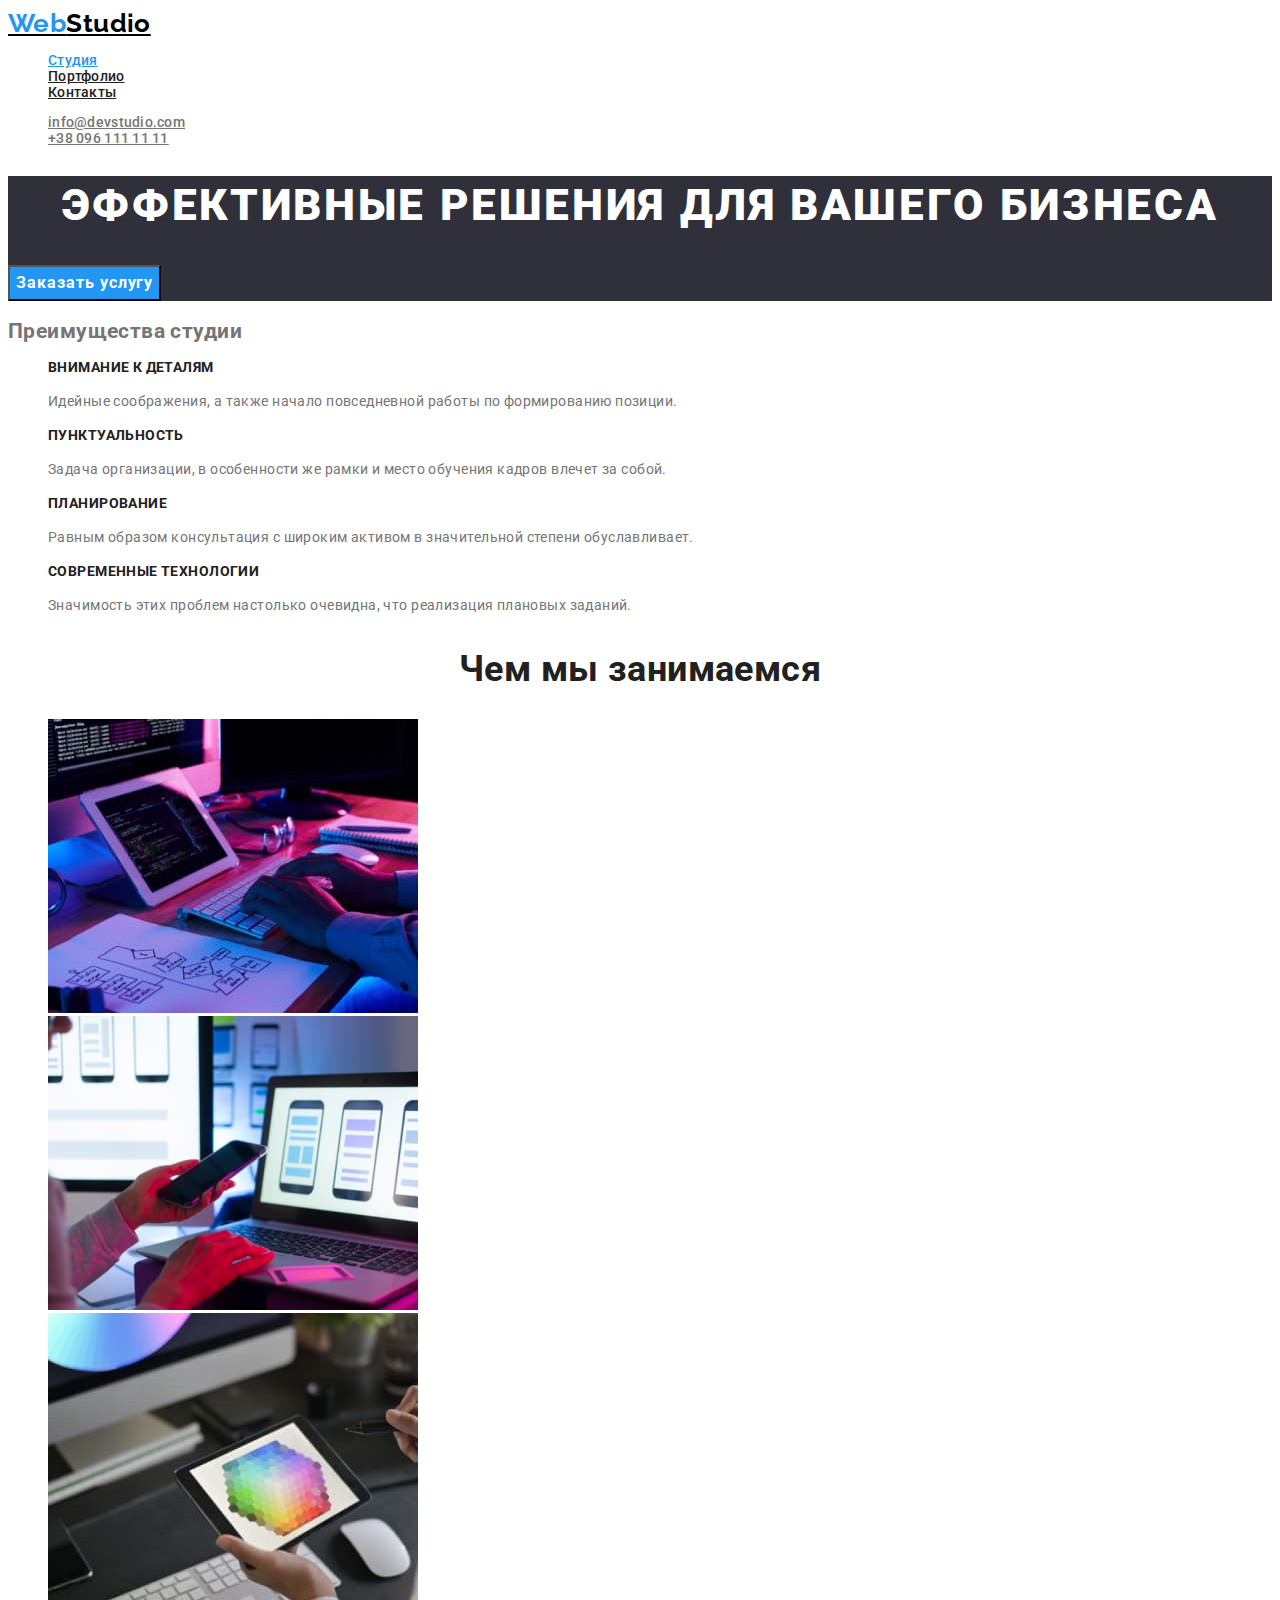
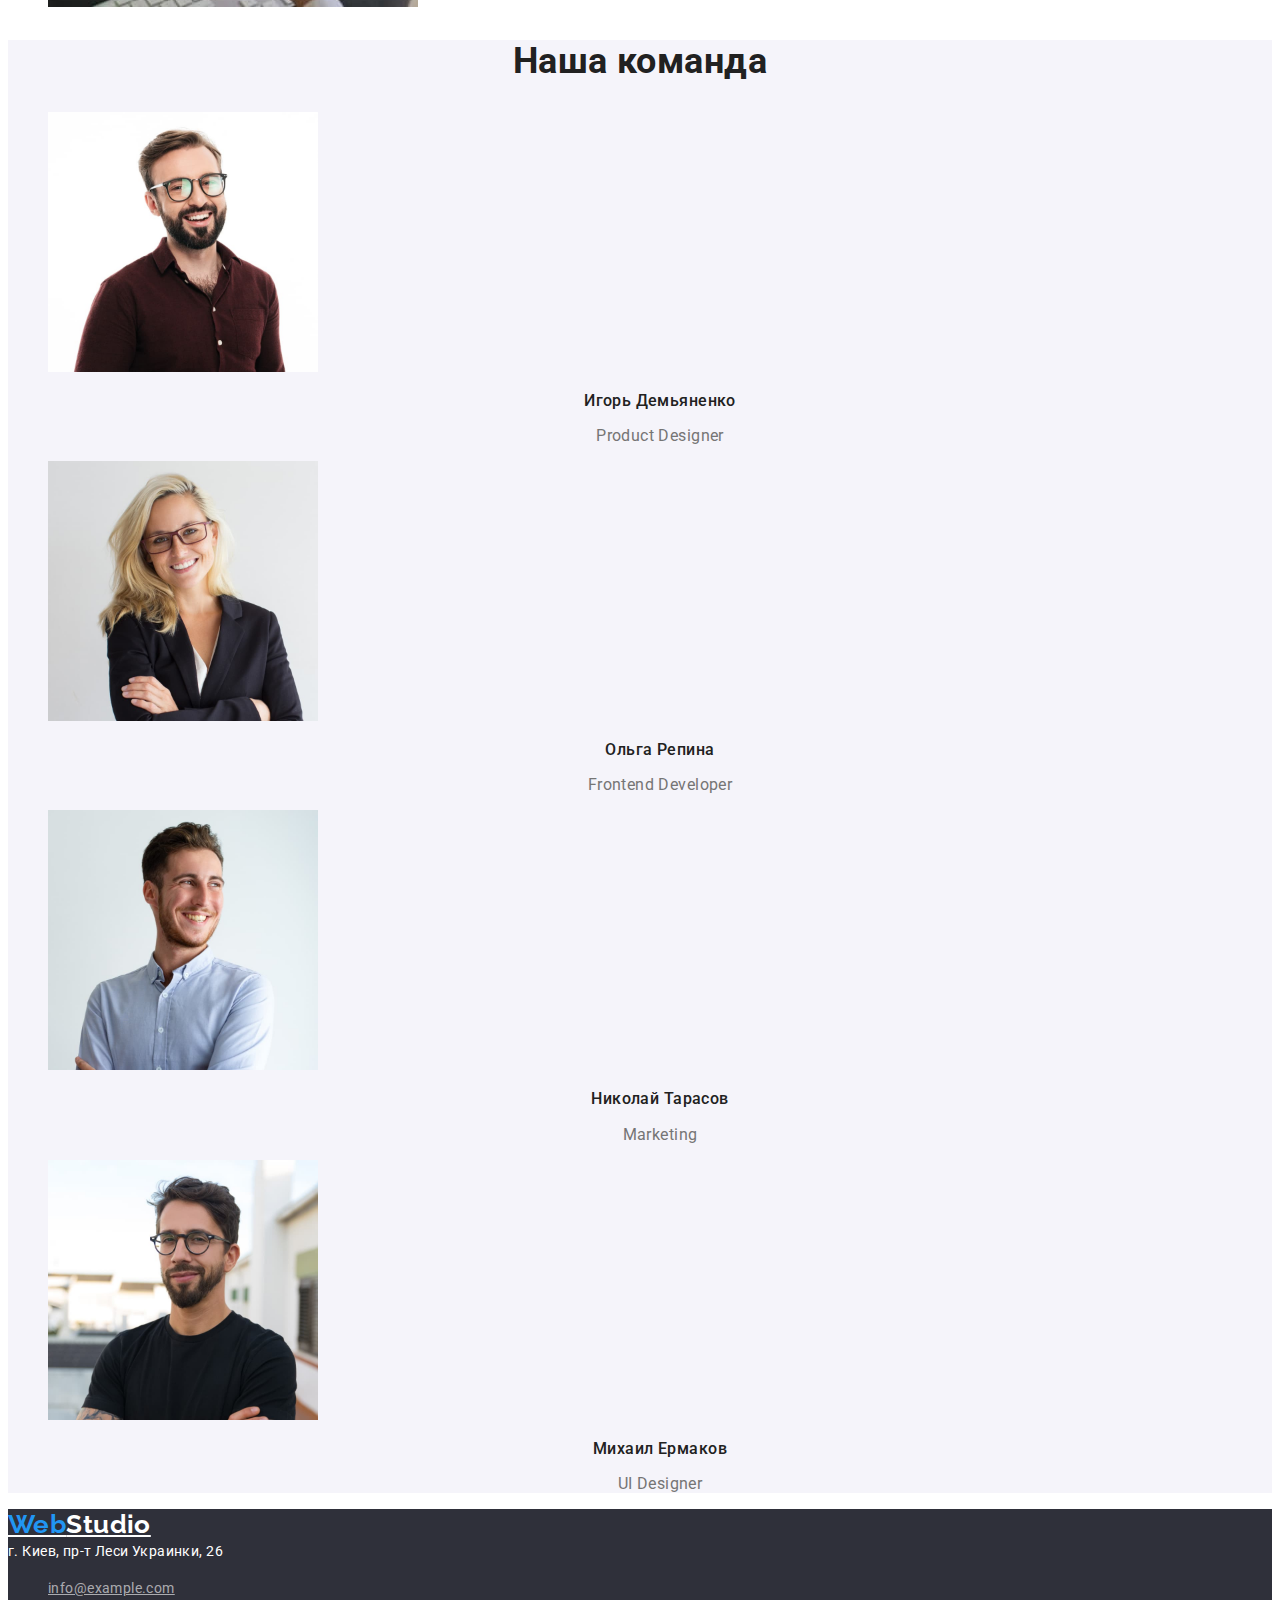
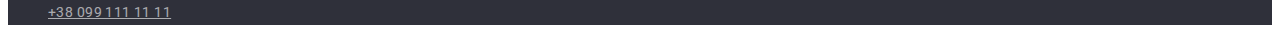
==== index.html @ f3b5d998 "start" ====
<!DOCTYPE html>
<html lang="ru">
  <head>
    <meta charset="UTF-8" />
    <meta http-equiv="X-UA-Compatible" content="IE=edge" />
    <meta name="viewport" content="width=device-width, initial-scale=1.0" />
    <title>WebStudio</title>
    <link rel="preconnect" href="https://fonts.googleapis.com" />
    <link rel="preconnect" href="https://fonts.gstatic.com" crossorigin />
    <link
      href="https://fonts.googleapis.com/css2?family=Raleway:wght@700&family=Roboto:wght@400;500;700;900&display=swap"
      rel="stylesheet"
    />
    <link rel="stylesheet" href="./css/styles.css" />
  </head>

  <body>
    <header class="page-header">
      <nav>
        <a class="logo" href=""><span class="accent">Web</span>Studio</a>
        <ul class="header-list">
          <li>
            <a href="./index.html" class="link current-navigation">Студия</a>
          </li>
          <li><a href="./portfolio.html" class="link">Портфолио</a></li>
          <li><a href="" class="link">Контакты</a></li>
        </ul>
      </nav>
      <ul class="header-contact">
        <li><a href="mailto:info@devstudio.com">info@devstudio.com</a></li>
        <li><a href="tel:+380961111111">+38 096 111 11 11</a></li>
      </ul>
    </header>
    <main>
      <!-- Секция с кнопкой -->
      <section class="hero">
        <h1>Эффективные решения для вашего бизнеса</h1>
        <button type="button" class="button">Заказать услугу</button>
      </section>
      <!-- Секция преимущества студии -->
      <section class="benefits">
        <h2>Преимущества студии</h2>
        <ul>
          <li>
            <h3>Внимание к деталям</h3>
            <p>
              Идейные соображения, а также начало повседневной работы по
              формированию позиции.
            </p>
          </li>
          <li>
            <h3>Пунктуальность</h3>
            <p>
              Задача организации, в особенности же рамки и место обучения кадров
              влечет за собой.
            </p>
          </li>
          <li>
            <h3>Планирование</h3>
            <p>
              Равным образом консультация с широким активом в значительной
              степени обуславливает.
            </p>
          </li>
          <li>
            <h3>Современные технологии</h3>
            <p>
              Значимость этих проблем настолько очевидна, что реализация
              плановых заданий.
            </p>
          </li>
        </ul>
      </section>
      <!-- Секция Чем мы занимаемся -->
      <section class="about">
        <h2 class="section-title">Чем мы занимаемся</h2>
        <ul>
          <li>
            <img
              width="370"
              src="./image/box1.jpg"
              alt="Ввод данных с помощью клавиатруры"
            />
          </li>
          <li>
            <img
              width="370"
              src="./image/box2.jpg"
              alt="Сравнение конечного продукта в смартфоне с макетом"
            />
          </li>
          <li>
            <img
              width="370"
              src="./image/box3.jpg"
              alt="Работа в планшете с цветовой палитрой"
            />
          </li>
        </ul>
      </section>
      <!-- Секция Наша команда -->
      <section class="team">
        <h2 class="section-title">Наша команда</h2>
        <ul>
          <li>
            <img width="270" src="./image/team1.jpg" alt="Игорь Демьяненко" />
            <h3>Игорь Демьяненко</h3>
            <p>Product Designer</p>
          </li>
          <li>
            <img width="270" src="./image/team2.jpg" alt="Ольга Репина" />
            <h3>Ольга Репина</h3>
            <p>Frontend Developer</p>
          </li>
          <li>
            <img width="270" src="./image/team3.jpg" alt="Николай Тарасов" />
            <h3>Николай Тарасов</h3>
            <p>Marketing</p>
          </li>
          <li>
            <img width="270" src="./image/team4.jpg" alt="Михаил Ермаков" />
            <h3>Михаил Ермаков</h3>
            <p>UI Designer</p>
          </li>
        </ul>
      </section>
    </main>
    <footer class="footer">
      <a class="logo" href=""><span class="accent">Web</span>Studio</a>
      <address class="footer-adress">
        г. Киев, пр-т Леси Украинки, 26
        <ul class="footer-contacts">
          <li><a href="mailto:info@example.com">info@example.com</a></li>
          <li><a href="tel:+380991111111">+38 099 111 11 11</a></li>
        </ul>
      </address>
    </footer>
  </body>
</html>
---- css/styles.css ----
/* Colors */
:root {
  --background-hero-footer: #2f303a;
  --accent-color: #2196f3;
  --primary-white-color: #ffffff;
  --primary-text-color: #757575;
  --secondary-text-color: #212121;
}

body {
  background-color: var(--primary-white-color);
  color: var(--primary-text-color);
  font-family: 'Roboto', sans-serif;
  letter-spacing: 0.03em;
  font-size: 14px;
}
ul {
  list-style: none;
}

/* Header */
.header-list,
.header-contact {
  font-weight: 500;
  line-height: 1.14;
  letter-spacing: 0.02em;
}
.logo {
  color: #000000;
  font-family: 'Raleway', sans-serif;
  font-weight: 700;
  font-size: 26px;
  line-height: 1.19;
}
.accent {
  color: var(--accent-color);
}

.header-list .link {
  color: var(--secondary-text-color);
}
.header-list .link:hover,
.header-list .link:focus,
.header-list .link.current-navigation {
  color: var(--accent-color);
}

.header-contact a {
  color: var(--primary-text-color);
}
.header-contact a:hover,
.header-contact a:focus {
  color: var(--accent-color);
}

/* Main */
.hero {
  background-color: var(--background-hero-footer);
  color: var(--primary-white-color);
}
.hero h1 {
  font-weight: 900;
  font-size: 44px;
  line-height: 1.36;
  text-align: center;
  letter-spacing: 0.06em;
  text-transform: uppercase;
}
.button {
  color: var(--primary-white-color);
  background-color: var(--accent-color);
  cursor: pointer;
  font-family: inherit;
  font-style: normal;
  font-weight: 700;
  font-size: 16px;
  line-height: 1.86;
  letter-spacing: 0.06em;
}
.benefits h3 {
  font-weight: 700;
  font-size: 14px;
  line-height: 1.14;
  text-transform: uppercase;
  color: var(--secondary-text-color);
}
.benefits p {
  line-height: 1.71;
}
.section-title {
  font-weight: 700;
  font-size: 36px;
  line-height: 1.17;
  text-align: center;
  color: var(--secondary-text-color);
}
.team {
  background-color: #f5f4fa;
}
.team h3 {
  font-weight: 500;
  font-size: 16px;
  line-height: 1.19;
  text-align: center;
  color: var(--secondary-text-color);
}
.team p {
  font-size: 16px;
  line-height: 1.19;
  text-align: center;
}
/* Footer */
.footer {
  background-color: var(--background-hero-footer);
}

.footer .logo {
  color: var(--primary-white-color);
}
.footer-adress {
  line-height: 1.71;
  font-style: normal;
  color: var(--primary-white-color);
}
.footer-contacts a {
  color: rgba(255, 255, 255, 0.6);
}
.footer-contacts a:hover,
.footer-contacts a:focus {
  color: var(--accent-color);
}
/* PORTFOLIO */

.btn-portfolio {
  color: var(--secondary-text-color);
  background-color: #f5f4fa;
  cursor: pointer;
  font-family: inherit;
  font-weight: 500;
  font-size: 16px;
  line-height: 1.63;
}
.btn-portfolio:hover,
.btn-portfolio:focus,
.current {
  color: var(--primary-white-color);
  background-color: var(--accent-color);
  cursor: pointer;
}
.cards-list h2 {
  font-weight: 700;
  font-size: 18px;
  line-height: 2;
  letter-spacing: 0.06em;
  color: var(--secondary-text-color);
}
.cards-list p {
  font-size: 16px;
  line-height: 1.88;
  color: var(--primary-text-color);
}
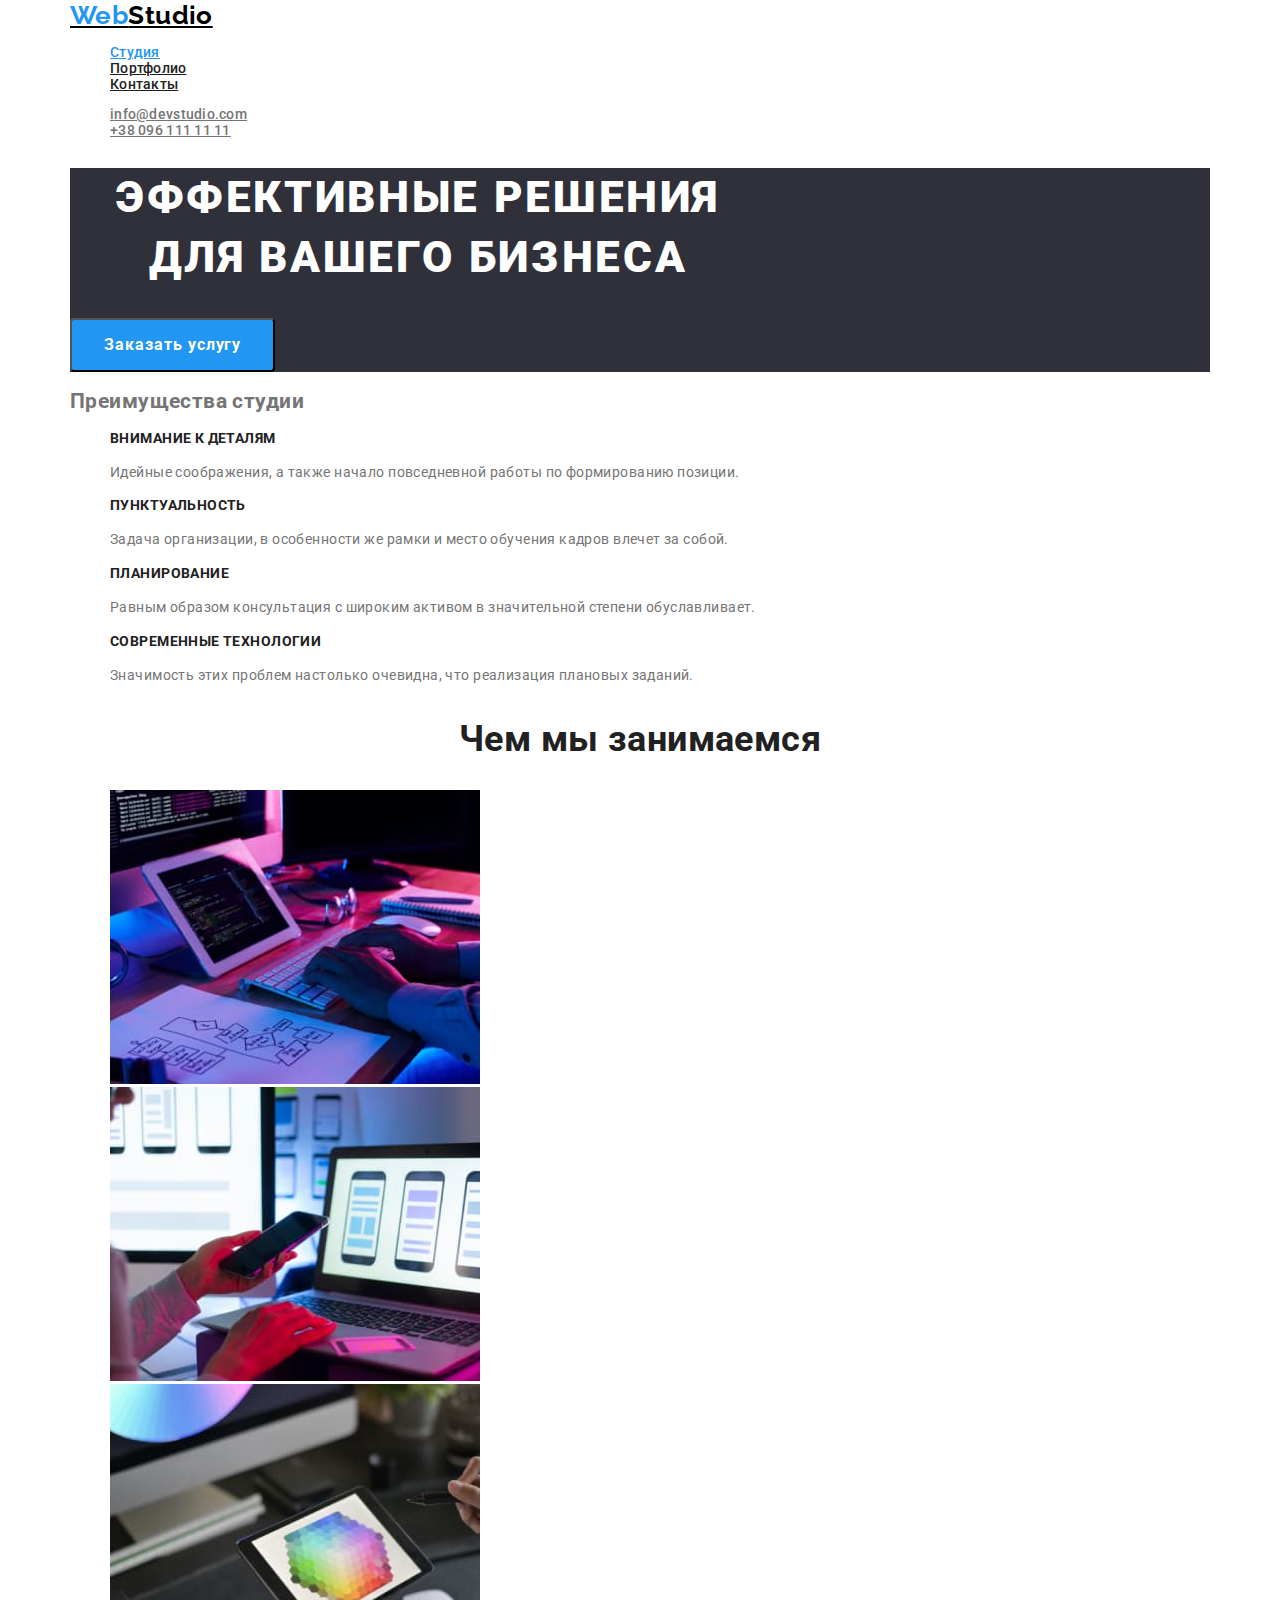
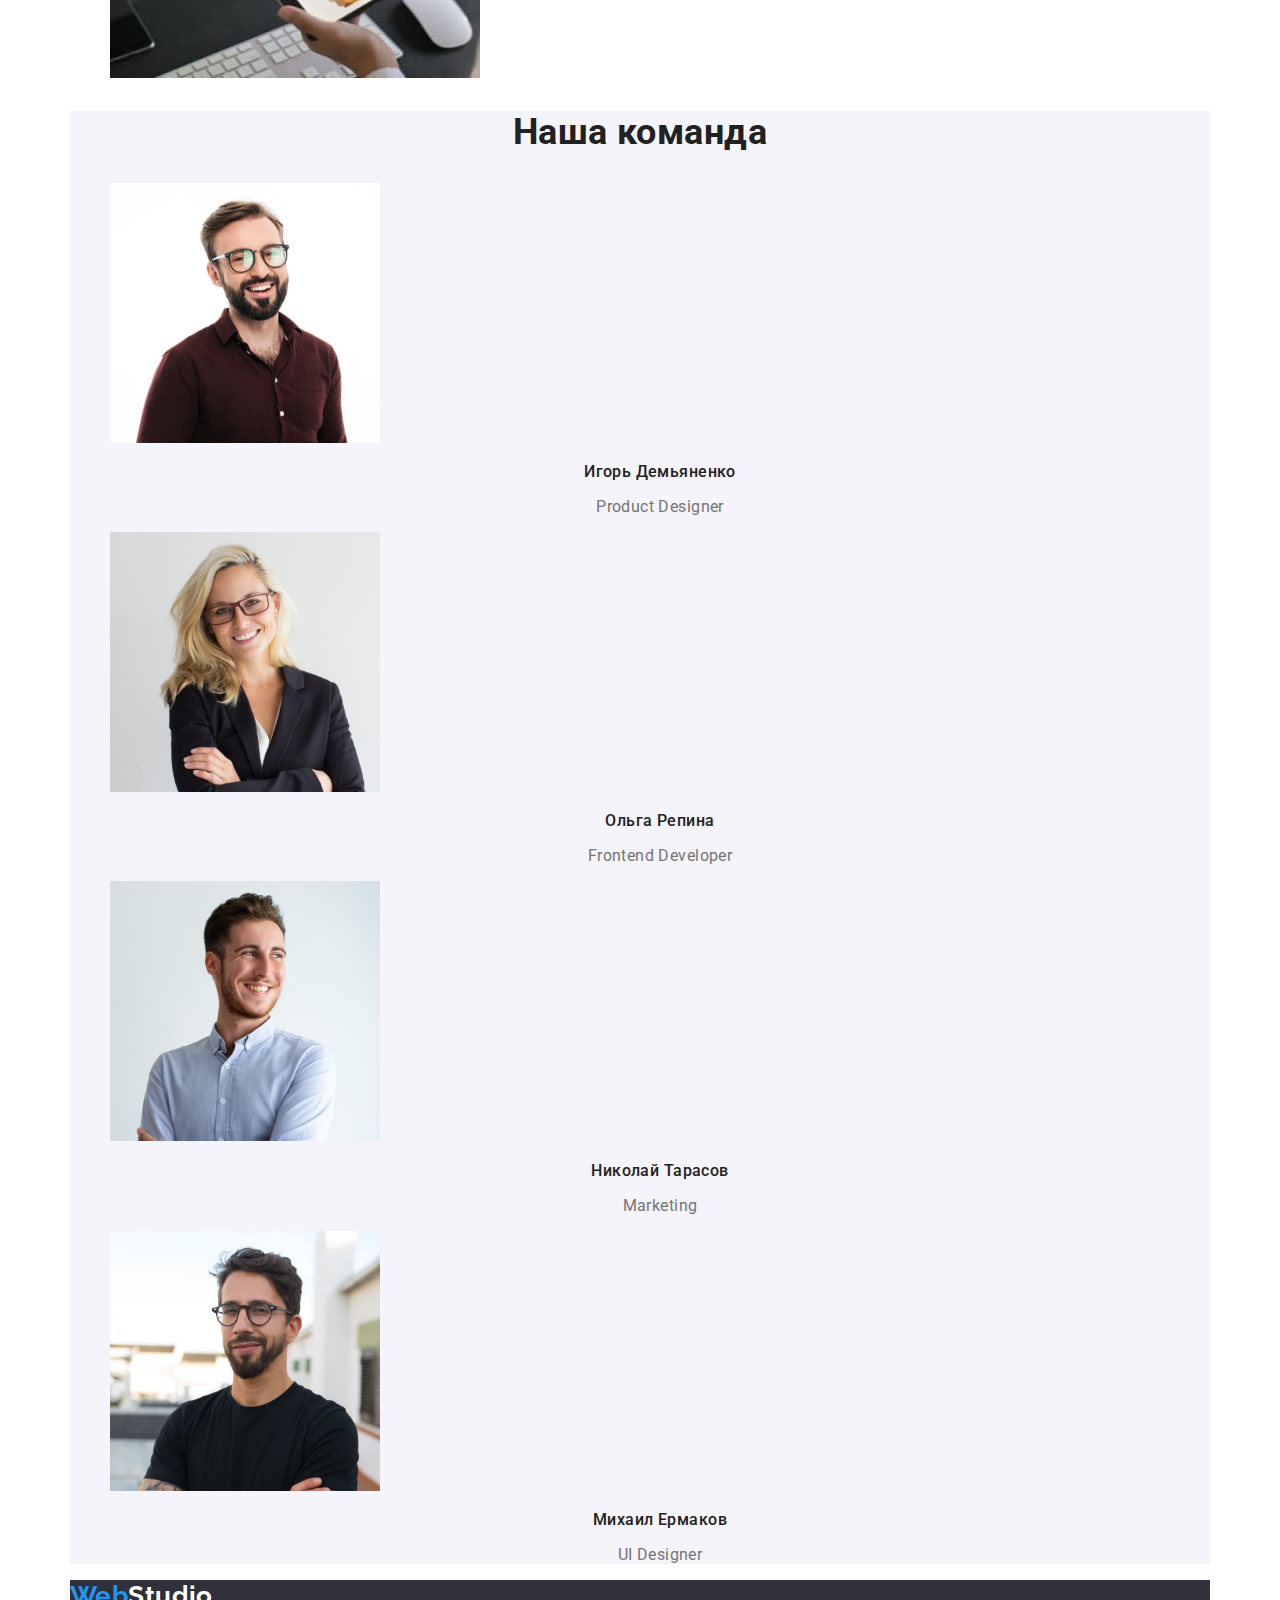
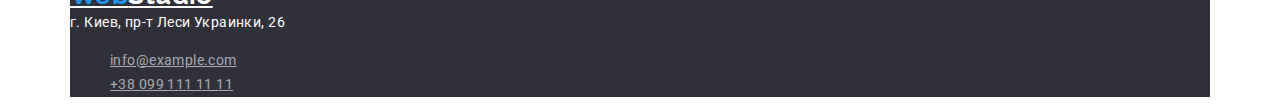
==== commit d13e2ae8: "jh" ====
--- a/index.html
+++ b/index.html
@@ -11,129 +11,135 @@
       href="https://fonts.googleapis.com/css2?family=Raleway:wght@700&family=Roboto:wght@400;500;700;900&display=swap"
       rel="stylesheet"
     />
+    <link
+      rel="stylesheet"
+      href="https://cdnjs.cloudflare.com/ajax/libs/modern-normalize/1.1.0/modern-normalize.min.css"
+    />
     <link rel="stylesheet" href="./css/styles.css" />
   </head>
 
   <body>
-    <header class="page-header">
-      <nav>
+    <div class="container">
+      <header class="page-header">
+        <nav>
+          <a class="logo" href=""><span class="accent">Web</span>Studio</a>
+          <ul class="header-list">
+            <li>
+              <a href="./index.html" class="link current-navigation">Студия</a>
+            </li>
+            <li><a href="./portfolio.html" class="link">Портфолио</a></li>
+            <li><a href="" class="link">Контакты</a></li>
+          </ul>
+        </nav>
+        <ul class="header-contact">
+          <li><a href="mailto:info@devstudio.com">info@devstudio.com</a></li>
+          <li><a href="tel:+380961111111">+38 096 111 11 11</a></li>
+        </ul>
+      </header>
+      <main>
+        <!-- Секция с кнопкой -->
+        <section class="hero">
+          <h1>Эффективные решения для вашего бизнеса</h1>
+          <button type="button" class="button">Заказать услугу</button>
+        </section>
+        <!-- Секция преимущества студии -->
+        <section class="benefits">
+          <h2>Преимущества студии</h2>
+          <ul>
+            <li>
+              <h3>Внимание к деталям</h3>
+              <p>
+                Идейные соображения, а также начало повседневной работы по
+                формированию позиции.
+              </p>
+            </li>
+            <li>
+              <h3>Пунктуальность</h3>
+              <p>
+                Задача организации, в особенности же рамки и место обучения
+                кадров влечет за собой.
+              </p>
+            </li>
+            <li>
+              <h3>Планирование</h3>
+              <p>
+                Равным образом консультация с широким активом в значительной
+                степени обуславливает.
+              </p>
+            </li>
+            <li>
+              <h3>Современные технологии</h3>
+              <p>
+                Значимость этих проблем настолько очевидна, что реализация
+                плановых заданий.
+              </p>
+            </li>
+          </ul>
+        </section>
+        <!-- Секция Чем мы занимаемся -->
+        <section class="about">
+          <h2 class="section-title">Чем мы занимаемся</h2>
+          <ul>
+            <li>
+              <img
+                width="370"
+                src="./image/box1.jpg"
+                alt="Ввод данных с помощью клавиатруры"
+              />
+            </li>
+            <li>
+              <img
+                width="370"
+                src="./image/box2.jpg"
+                alt="Сравнение конечного продукта в смартфоне с макетом"
+              />
+            </li>
+            <li>
+              <img
+                width="370"
+                src="./image/box3.jpg"
+                alt="Работа в планшете с цветовой палитрой"
+              />
+            </li>
+          </ul>
+        </section>
+        <!-- Секция Наша команда -->
+        <section class="team">
+          <h2 class="section-title">Наша команда</h2>
+          <ul>
+            <li>
+              <img width="270" src="./image/team1.jpg" alt="Игорь Демьяненко" />
+              <h3>Игорь Демьяненко</h3>
+              <p>Product Designer</p>
+            </li>
+            <li>
+              <img width="270" src="./image/team2.jpg" alt="Ольга Репина" />
+              <h3>Ольга Репина</h3>
+              <p>Frontend Developer</p>
+            </li>
+            <li>
+              <img width="270" src="./image/team3.jpg" alt="Николай Тарасов" />
+              <h3>Николай Тарасов</h3>
+              <p>Marketing</p>
+            </li>
+            <li>
+              <img width="270" src="./image/team4.jpg" alt="Михаил Ермаков" />
+              <h3>Михаил Ермаков</h3>
+              <p>UI Designer</p>
+            </li>
+          </ul>
+        </section>
+      </main>
+      <footer class="footer">
         <a class="logo" href=""><span class="accent">Web</span>Studio</a>
-        <ul class="header-list">
-          <li>
-            <a href="./index.html" class="link current-navigation">Студия</a>
-          </li>
-          <li><a href="./portfolio.html" class="link">Портфолио</a></li>
-          <li><a href="" class="link">Контакты</a></li>
-        </ul>
-      </nav>
-      <ul class="header-contact">
-        <li><a href="mailto:info@devstudio.com">info@devstudio.com</a></li>
-        <li><a href="tel:+380961111111">+38 096 111 11 11</a></li>
-      </ul>
-    </header>
-    <main>
-      <!-- Секция с кнопкой -->
-      <section class="hero">
-        <h1>Эффективные решения для вашего бизнеса</h1>
-        <button type="button" class="button">Заказать услугу</button>
-      </section>
-      <!-- Секция преимущества студии -->
-      <section class="benefits">
-        <h2>Преимущества студии</h2>
-        <ul>
-          <li>
-            <h3>Внимание к деталям</h3>
-            <p>
-              Идейные соображения, а также начало повседневной работы по
-              формированию позиции.
-            </p>
-          </li>
-          <li>
-            <h3>Пунктуальность</h3>
-            <p>
-              Задача организации, в особенности же рамки и место обучения кадров
-              влечет за собой.
-            </p>
-          </li>
-          <li>
-            <h3>Планирование</h3>
-            <p>
-              Равным образом консультация с широким активом в значительной
-              степени обуславливает.
-            </p>
-          </li>
-          <li>
-            <h3>Современные технологии</h3>
-            <p>
-              Значимость этих проблем настолько очевидна, что реализация
-              плановых заданий.
-            </p>
-          </li>
-        </ul>
-      </section>
-      <!-- Секция Чем мы занимаемся -->
-      <section class="about">
-        <h2 class="section-title">Чем мы занимаемся</h2>
-        <ul>
-          <li>
-            <img
-              width="370"
-              src="./image/box1.jpg"
-              alt="Ввод данных с помощью клавиатруры"
-            />
-          </li>
-          <li>
-            <img
-              width="370"
-              src="./image/box2.jpg"
-              alt="Сравнение конечного продукта в смартфоне с макетом"
-            />
-          </li>
-          <li>
-            <img
-              width="370"
-              src="./image/box3.jpg"
-              alt="Работа в планшете с цветовой палитрой"
-            />
-          </li>
-        </ul>
-      </section>
-      <!-- Секция Наша команда -->
-      <section class="team">
-        <h2 class="section-title">Наша команда</h2>
-        <ul>
-          <li>
-            <img width="270" src="./image/team1.jpg" alt="Игорь Демьяненко" />
-            <h3>Игорь Демьяненко</h3>
-            <p>Product Designer</p>
-          </li>
-          <li>
-            <img width="270" src="./image/team2.jpg" alt="Ольга Репина" />
-            <h3>Ольга Репина</h3>
-            <p>Frontend Developer</p>
-          </li>
-          <li>
-            <img width="270" src="./image/team3.jpg" alt="Николай Тарасов" />
-            <h3>Николай Тарасов</h3>
-            <p>Marketing</p>
-          </li>
-          <li>
-            <img width="270" src="./image/team4.jpg" alt="Михаил Ермаков" />
-            <h3>Михаил Ермаков</h3>
-            <p>UI Designer</p>
-          </li>
-        </ul>
-      </section>
-    </main>
-    <footer class="footer">
-      <a class="logo" href=""><span class="accent">Web</span>Studio</a>
-      <address class="footer-adress">
-        г. Киев, пр-т Леси Украинки, 26
-        <ul class="footer-contacts">
-          <li><a href="mailto:info@example.com">info@example.com</a></li>
-          <li><a href="tel:+380991111111">+38 099 111 11 11</a></li>
-        </ul>
-      </address>
-    </footer>
+        <address class="footer-adress">
+          г. Киев, пр-т Леси Украинки, 26
+          <ul class="footer-contacts">
+            <li><a href="mailto:info@example.com">info@example.com</a></li>
+            <li><a href="tel:+380991111111">+38 099 111 11 11</a></li>
+          </ul>
+        </address>
+      </footer>
+    </div>
   </body>
 </html>
--- a/css/styles.css
+++ b/css/styles.css
@@ -16,6 +16,13 @@
 }
 ul {
   list-style: none;
+}
+.container {
+  width: 1170px;
+  padding-left: 15px;
+  padding-right: 15px;
+  margin-left: auto;
+  margin-right: auto;
 }
 
 /* Header */
@@ -65,6 +72,9 @@
   text-align: center;
   letter-spacing: 0.06em;
   text-transform: uppercase;
+  margin-bottom: 30px;
+  min-width: none;
+  width: 696px;
 }
 .button {
   color: var(--primary-white-color);
@@ -76,6 +86,10 @@
   font-size: 16px;
   line-height: 1.86;
   letter-spacing: 0.06em;
+  border-radius: 4px;
+  padding: 10px 32px;
+  min-width: 200px;
+  text-align: center;
 }
 .benefits h3 {
   font-weight: 700;
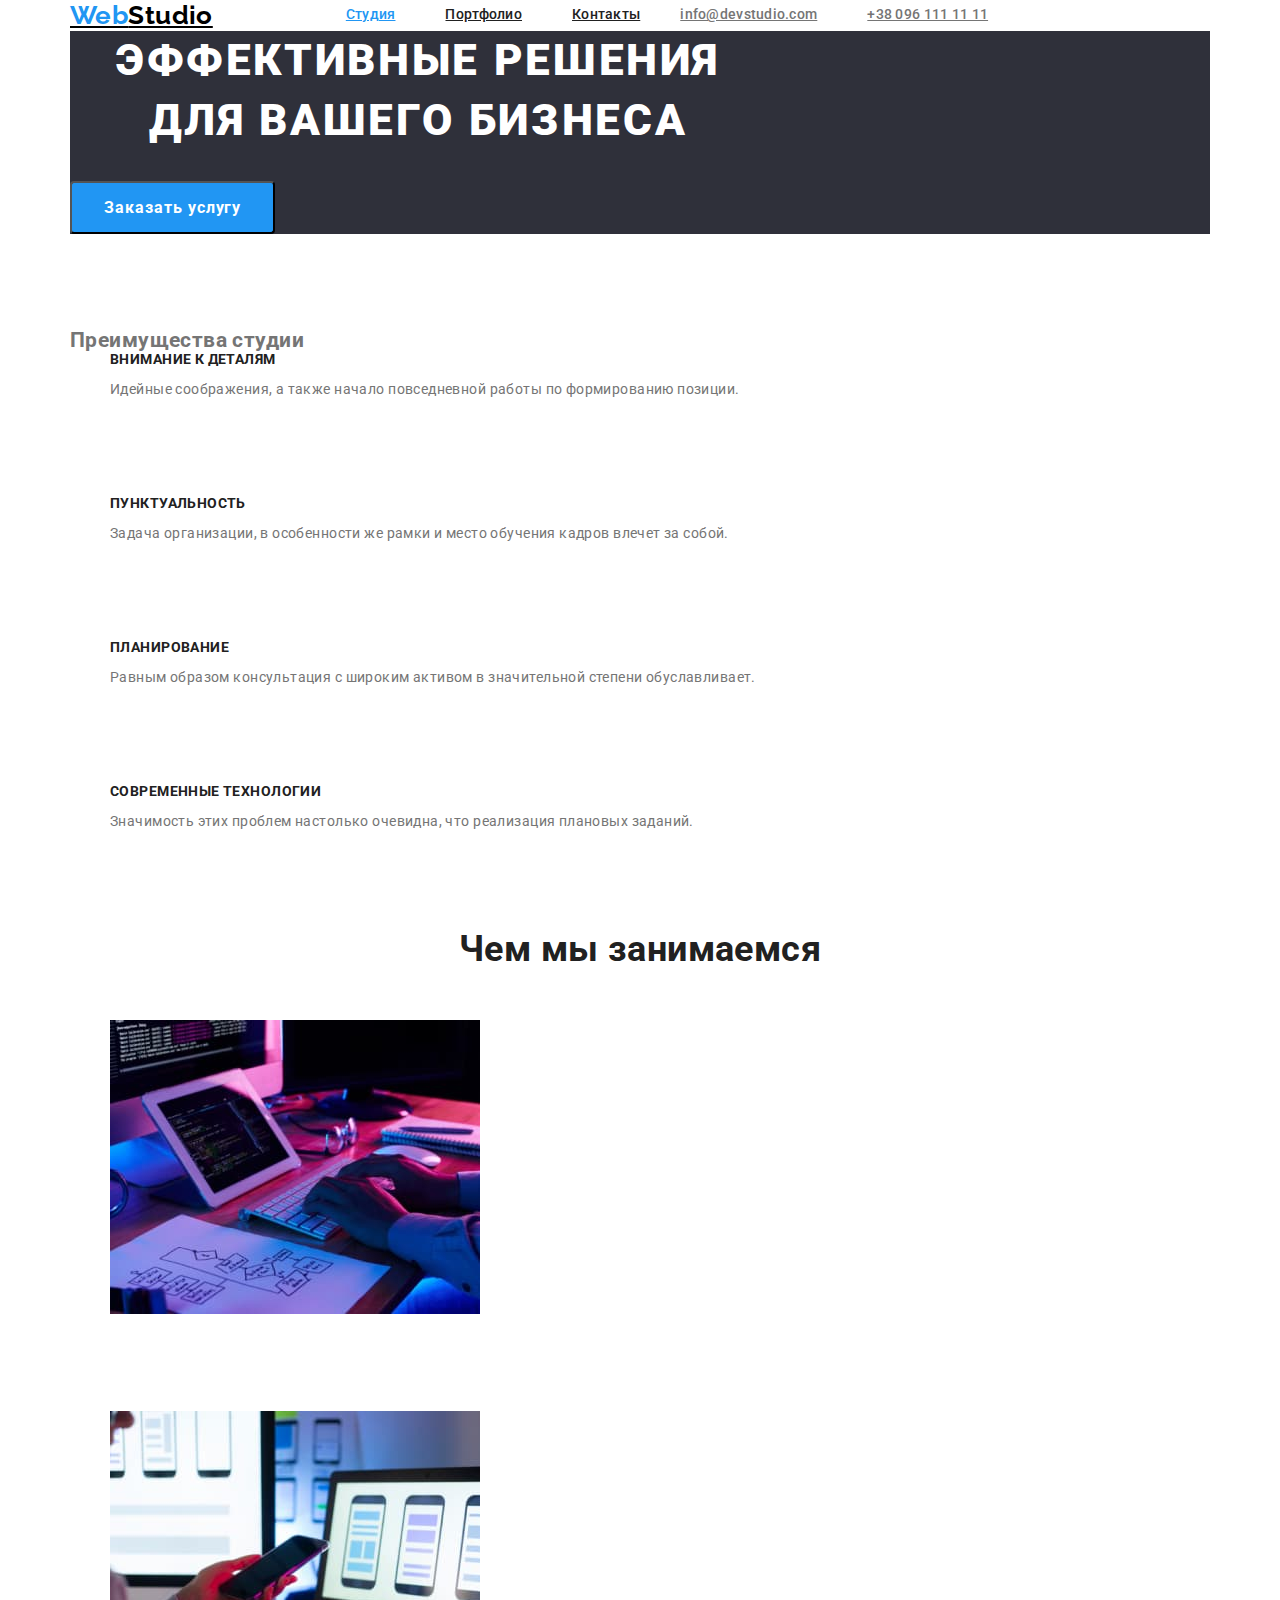
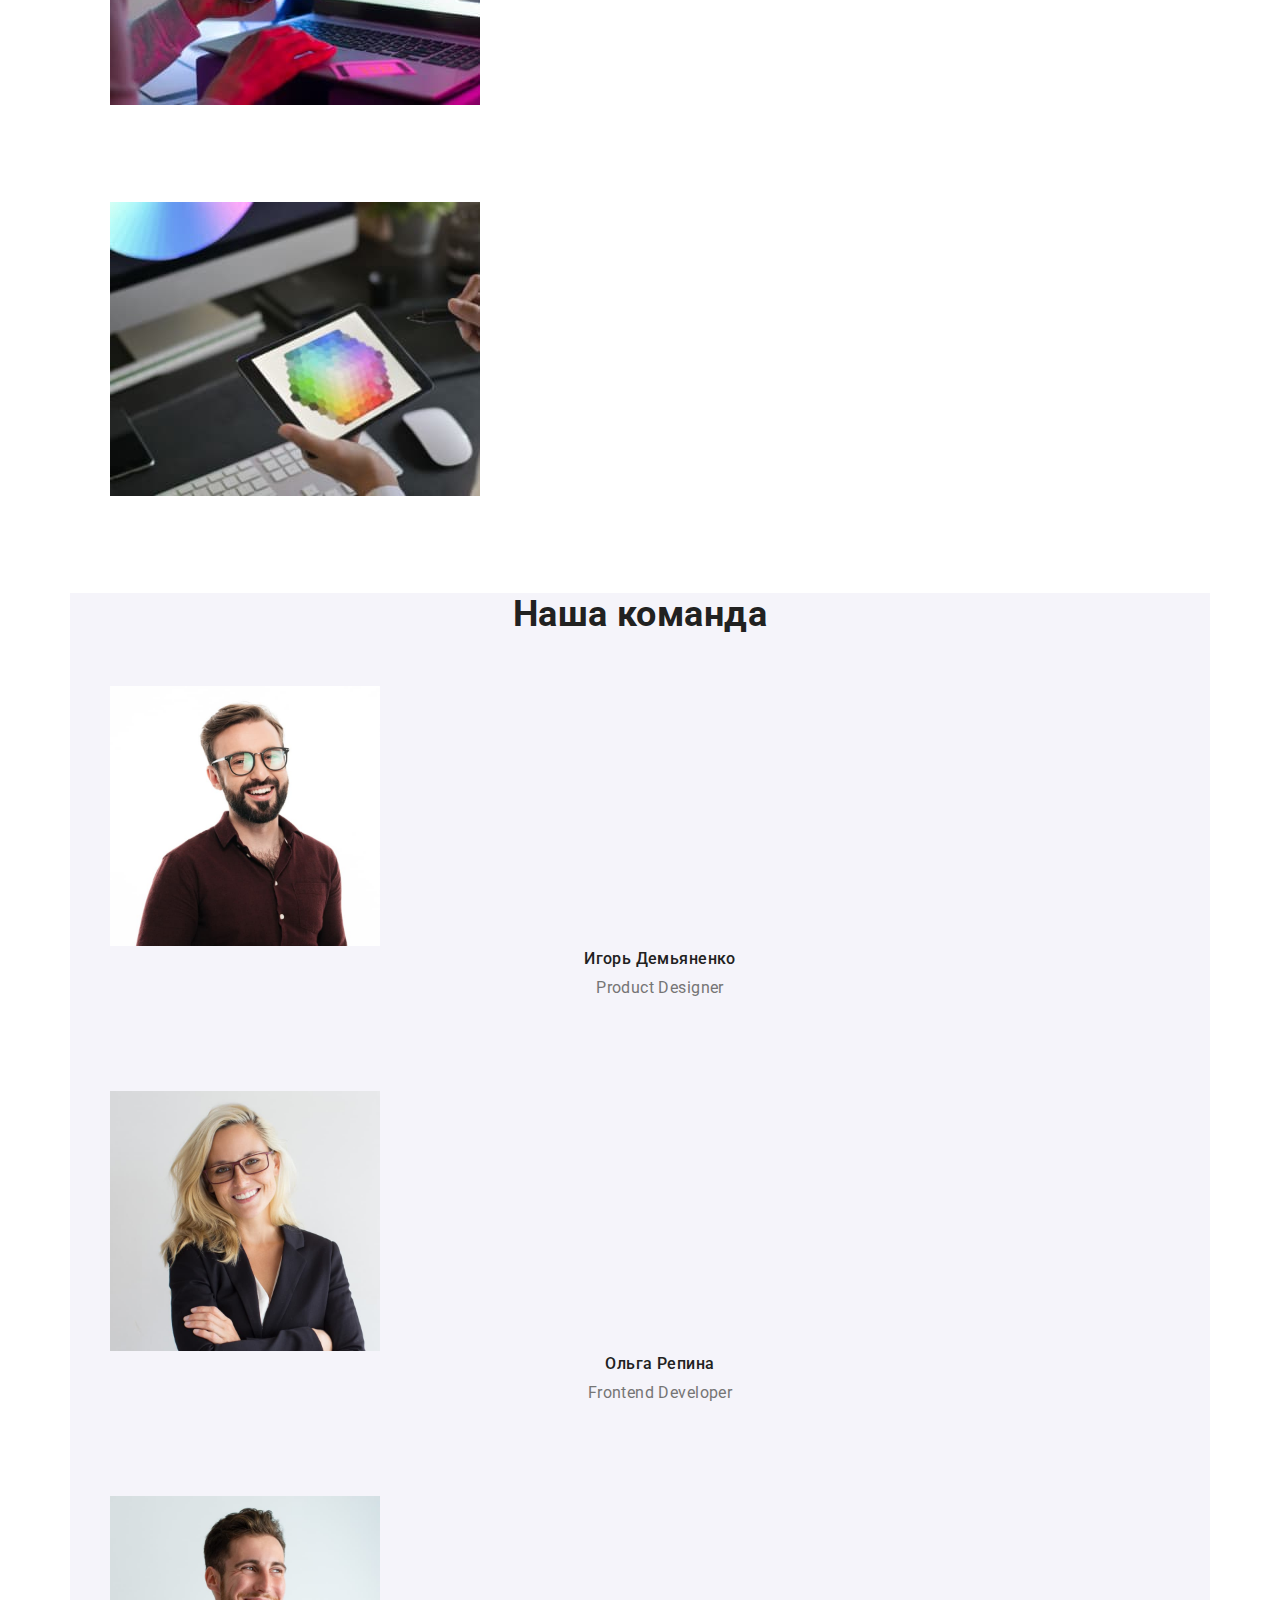
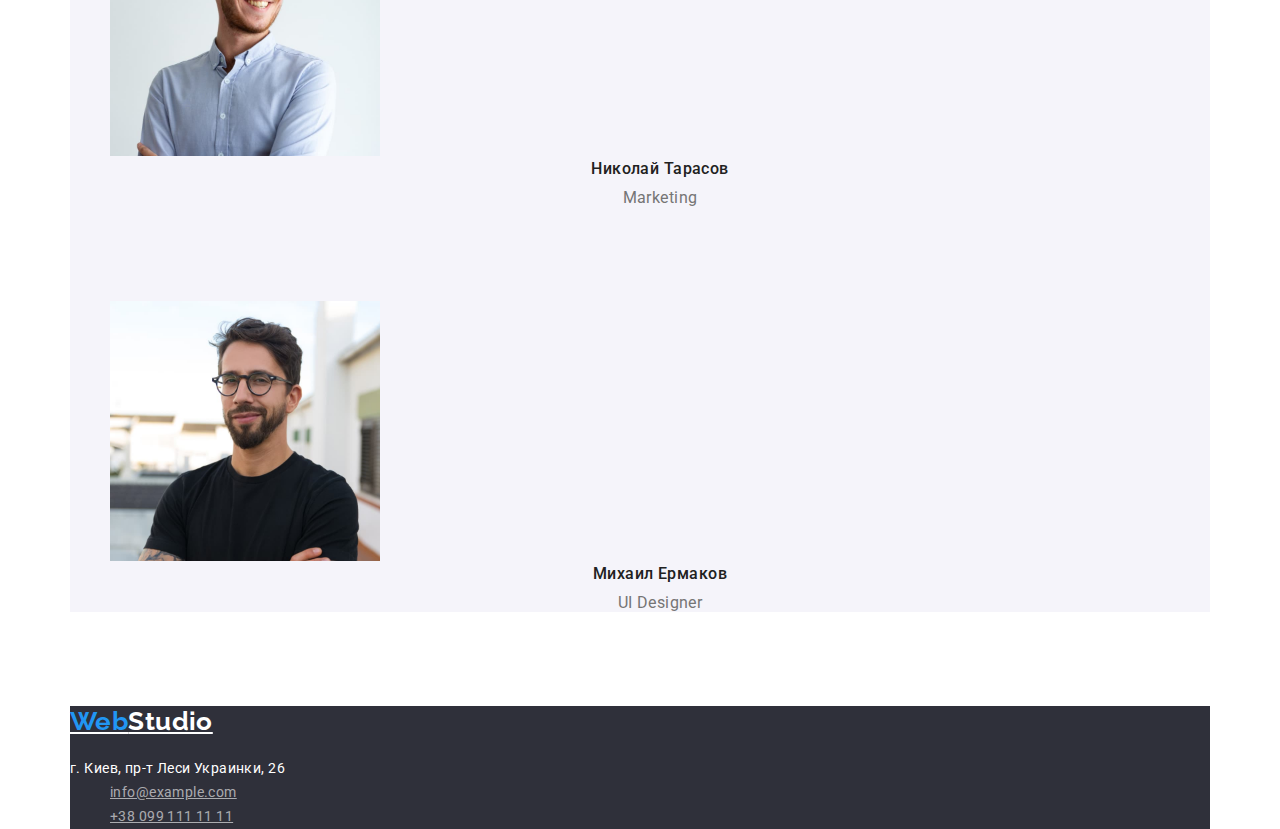
==== commit ac0f9a69: "rt" ====
--- a/index.html
+++ b/index.html
@@ -21,7 +21,7 @@
   <body>
     <div class="container">
       <header class="page-header">
-        <nav>
+        <nav class="page-nav">
           <a class="logo" href=""><span class="accent">Web</span>Studio</a>
           <ul class="header-list">
             <li>
@@ -107,22 +107,22 @@
         <section class="team">
           <h2 class="section-title">Наша команда</h2>
           <ul>
-            <li>
+            <li class="team-card">
               <img width="270" src="./image/team1.jpg" alt="Игорь Демьяненко" />
               <h3>Игорь Демьяненко</h3>
               <p>Product Designer</p>
             </li>
-            <li>
+            <li class="team-card">
               <img width="270" src="./image/team2.jpg" alt="Ольга Репина" />
               <h3>Ольга Репина</h3>
               <p>Frontend Developer</p>
             </li>
-            <li>
+            <li class="team-card">
               <img width="270" src="./image/team3.jpg" alt="Николай Тарасов" />
               <h3>Николай Тарасов</h3>
               <p>Marketing</p>
             </li>
-            <li>
+            <li class="team-card">
               <img width="270" src="./image/team4.jpg" alt="Михаил Ермаков" />
               <h3>Михаил Ермаков</h3>
               <p>UI Designer</p>
--- a/css/styles.css
+++ b/css/styles.css
@@ -24,20 +24,44 @@
   margin-left: auto;
   margin-right: auto;
 }
+h1,
+h2,
+h3,
+h4,
+h5,
+p,
+ul {
+  margin-top: 0;
+  margin-bottom: 0;
+}
 
 /* Header */
+
+.page-nav,
+.page-header {
+  display: flex;
+  align-items: center;
+}
+
 .header-list,
 .header-contact {
   font-weight: 500;
   line-height: 1.14;
   letter-spacing: 0.02em;
-}
+  display: flex;
+}
+.header-list li:not(:last-child),
+.header-contact li:not(:last-child) {
+  margin-right: 50px;
+}
+
 .logo {
   color: #000000;
   font-family: 'Raleway', sans-serif;
   font-weight: 700;
   font-size: 26px;
   line-height: 1.19;
+  margin-right: 93px;
 }
 .accent {
   color: var(--accent-color);
@@ -64,6 +88,7 @@
 .hero {
   background-color: var(--background-hero-footer);
   color: var(--primary-white-color);
+  margin-bottom: 94px;
 }
 .hero h1 {
   font-weight: 900;
@@ -73,7 +98,6 @@
   letter-spacing: 0.06em;
   text-transform: uppercase;
   margin-bottom: 30px;
-  min-width: none;
   width: 696px;
 }
 .button {
@@ -97,9 +121,11 @@
   line-height: 1.14;
   text-transform: uppercase;
   color: var(--secondary-text-color);
+  margin-bottom: 10px;
 }
 .benefits p {
   line-height: 1.71;
+  margin-bottom: 94px;
 }
 .section-title {
   font-weight: 700;
@@ -107,6 +133,10 @@
   line-height: 1.17;
   text-align: center;
   color: var(--secondary-text-color);
+  margin-bottom: 50px;
+}
+.about img {
+  margin-bottom: 94px;
 }
 .team {
   background-color: #f5f4fa;
@@ -117,11 +147,19 @@
   line-height: 1.19;
   text-align: center;
   color: var(--secondary-text-color);
+  margin-bottom: 10px;
 }
 .team p {
   font-size: 16px;
   line-height: 1.19;
   text-align: center;
+  margin-bottom: 30px;
+}
+team img {
+  margin-bottom: 30px;
+}
+.team-card {
+  margin-bottom: 94px;
 }
 /* Footer */
 .footer {
@@ -135,9 +173,11 @@
   line-height: 1.71;
   font-style: normal;
   color: var(--primary-white-color);
+  margin-top: 20px;
 }
 .footer-contacts a {
   color: rgba(255, 255, 255, 0.6);
+  margin-bottom: 9px;
 }
 .footer-contacts a:hover,
 .footer-contacts a:focus {
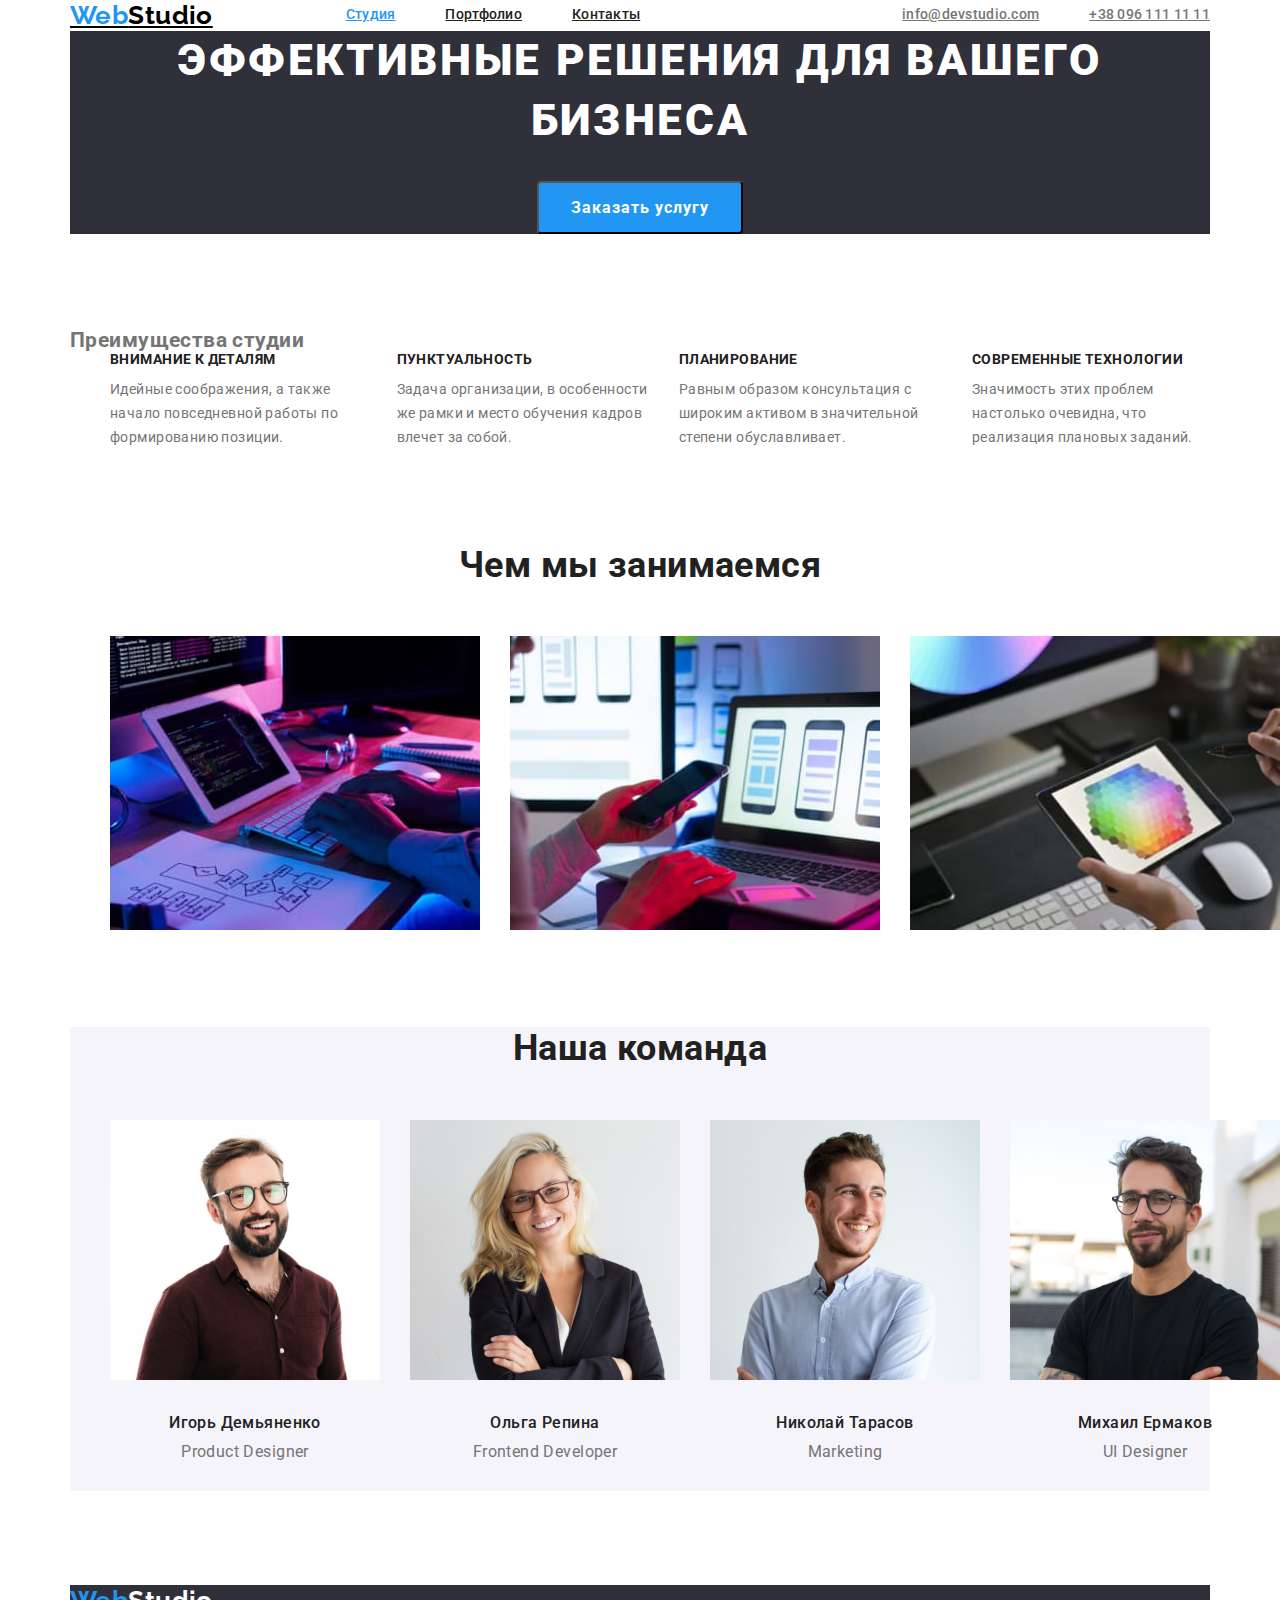
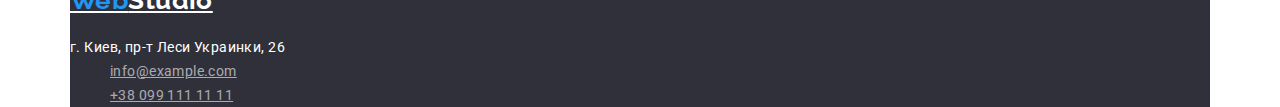
==== commit 098e982a: "rt" ====
--- a/index.html
+++ b/index.html
@@ -45,7 +45,7 @@
         <!-- Секция преимущества студии -->
         <section class="benefits">
           <h2>Преимущества студии</h2>
-          <ul>
+          <ul class="benefits-content">
             <li>
               <h3>Внимание к деталям</h3>
               <p>
@@ -79,7 +79,7 @@
         <!-- Секция Чем мы занимаемся -->
         <section class="about">
           <h2 class="section-title">Чем мы занимаемся</h2>
-          <ul>
+          <ul class="about-content">
             <li>
               <img
                 width="370"
@@ -106,23 +106,23 @@
         <!-- Секция Наша команда -->
         <section class="team">
           <h2 class="section-title">Наша команда</h2>
-          <ul>
-            <li class="team-card">
+          <ul class="team-card">
+            <li>
               <img width="270" src="./image/team1.jpg" alt="Игорь Демьяненко" />
               <h3>Игорь Демьяненко</h3>
               <p>Product Designer</p>
             </li>
-            <li class="team-card">
+            <li>
               <img width="270" src="./image/team2.jpg" alt="Ольга Репина" />
               <h3>Ольга Репина</h3>
               <p>Frontend Developer</p>
             </li>
-            <li class="team-card">
+            <li>
               <img width="270" src="./image/team3.jpg" alt="Николай Тарасов" />
               <h3>Николай Тарасов</h3>
               <p>Marketing</p>
             </li>
-            <li class="team-card">
+            <li>
               <img width="270" src="./image/team4.jpg" alt="Михаил Ермаков" />
               <h3>Михаил Ермаков</h3>
               <p>UI Designer</p>
--- a/css/styles.css
+++ b/css/styles.css
@@ -63,6 +63,9 @@
   line-height: 1.19;
   margin-right: 93px;
 }
+.header-contact {
+  margin-left: auto;
+}
 .accent {
   color: var(--accent-color);
 }
@@ -89,16 +92,15 @@
   background-color: var(--background-hero-footer);
   color: var(--primary-white-color);
   margin-bottom: 94px;
+  text-align: center;
 }
 .hero h1 {
   font-weight: 900;
   font-size: 44px;
   line-height: 1.36;
-  text-align: center;
   letter-spacing: 0.06em;
   text-transform: uppercase;
   margin-bottom: 30px;
-  width: 696px;
 }
 .button {
   color: var(--primary-white-color);
@@ -127,6 +129,12 @@
   line-height: 1.71;
   margin-bottom: 94px;
 }
+.benefits-content {
+  display: flex;
+}
+.benefits-content li + li {
+  margin-left: 30px;
+}
 .section-title {
   font-weight: 700;
   font-size: 36px;
@@ -135,12 +143,22 @@
   color: var(--secondary-text-color);
   margin-bottom: 50px;
 }
+.about-content {
+  display: flex;
+}
+
 .about img {
   margin-bottom: 94px;
+}
+.about-content li + li {
+  margin-left: 30px;
 }
 .team {
   background-color: #f5f4fa;
 }
+.team img {
+  margin-bottom: 30px;
+}
 .team h3 {
   font-weight: 500;
   font-size: 16px;
@@ -155,11 +173,13 @@
   text-align: center;
   margin-bottom: 30px;
 }
-team img {
-  margin-bottom: 30px;
-}
+
 .team-card {
-  margin-bottom: 94px;
+  display: flex;
+  margin-bottom: 94px;
+}
+.team-card li + li {
+  margin-left: 30px;
 }
 /* Footer */
 .footer {
@@ -186,6 +206,8 @@
 /* PORTFOLIO */
 
 .btn-portfolio {
+  border-radius: 4px;
+  padding: 6px 22px;
   color: var(--secondary-text-color);
   background-color: #f5f4fa;
   cursor: pointer;
@@ -201,7 +223,18 @@
   background-color: var(--accent-color);
   cursor: pointer;
 }
+.section-filter {
+  margin-bottom: 50px;
+}
+.cards-list a {
+  display: inline;
+  margin: 30px;
+}
+.cards-list img {
+  margin-bottom: 20px;
+}
 .cards-list h2 {
+  margin-bottom: 4px;
   font-weight: 700;
   font-size: 18px;
   line-height: 2;
@@ -209,6 +242,7 @@
   color: var(--secondary-text-color);
 }
 .cards-list p {
+  margin-bottom: 20px;
   font-size: 16px;
   line-height: 1.88;
   color: var(--primary-text-color);
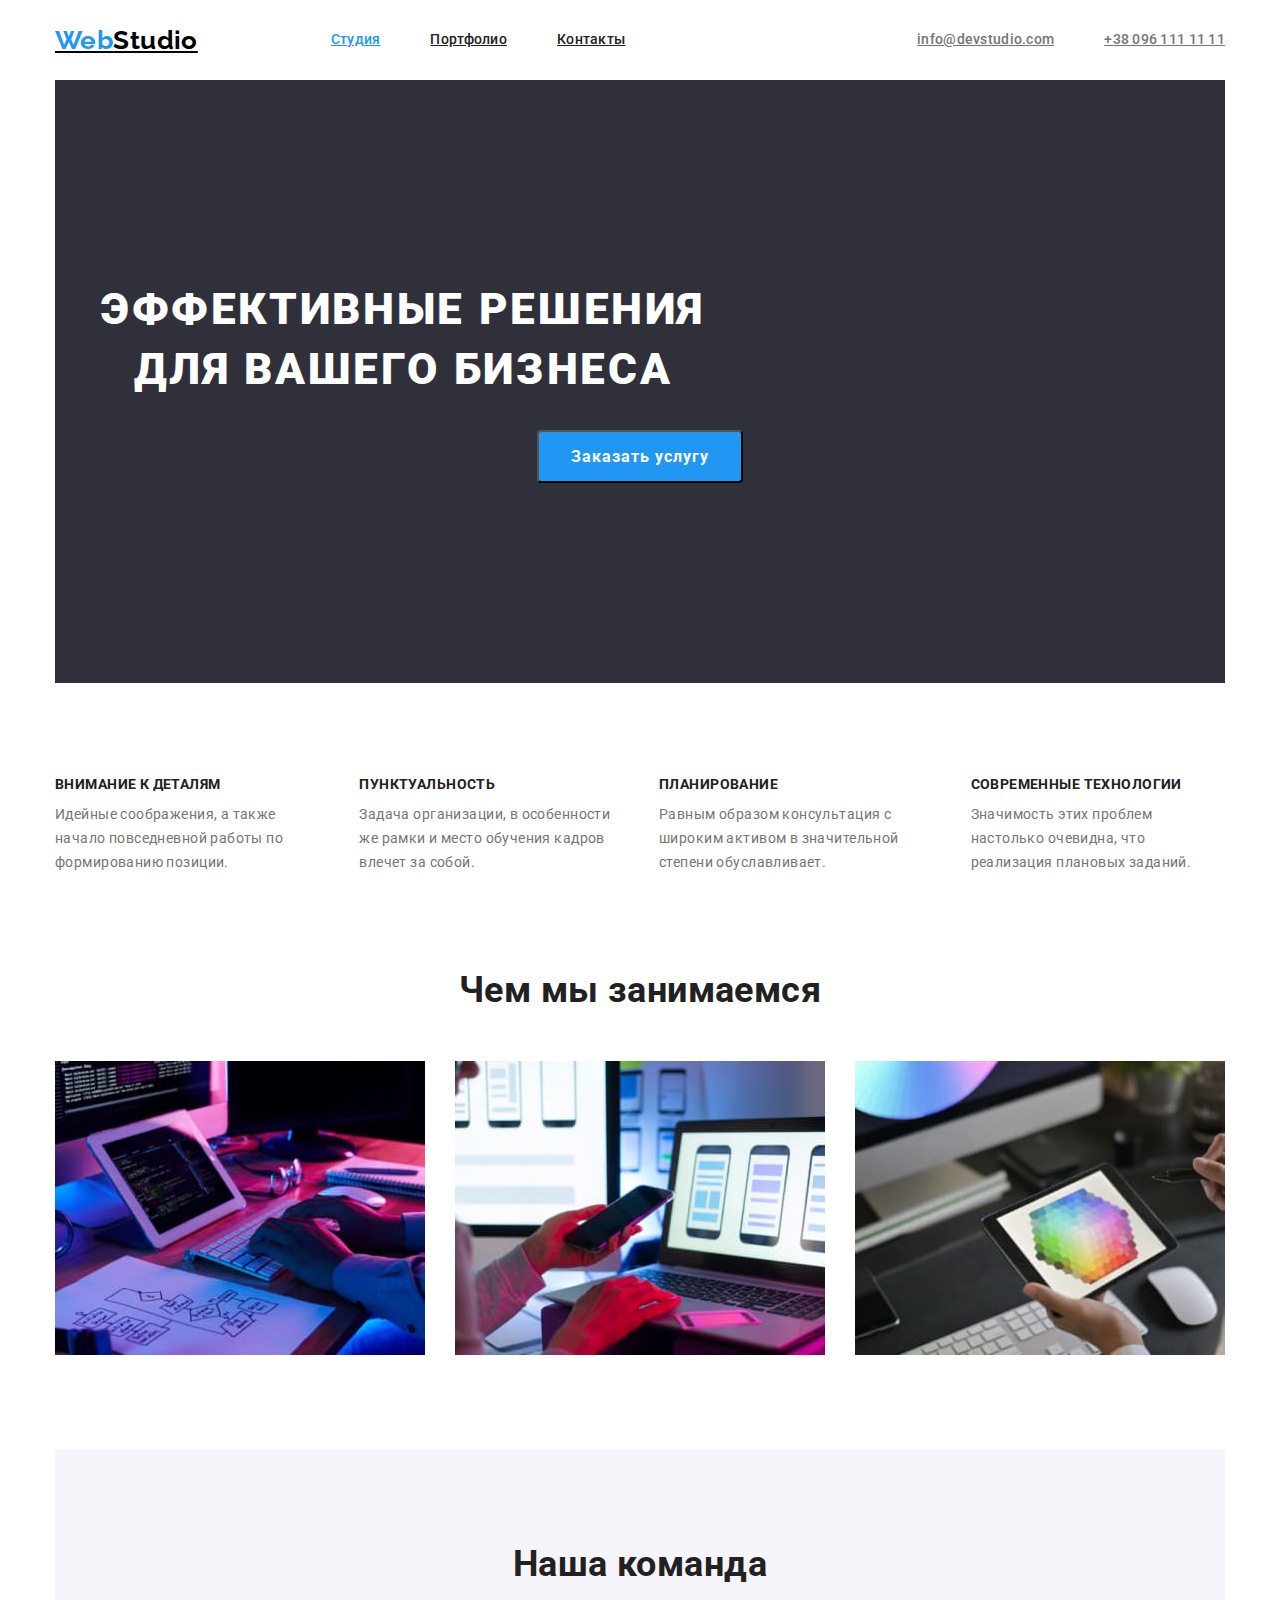
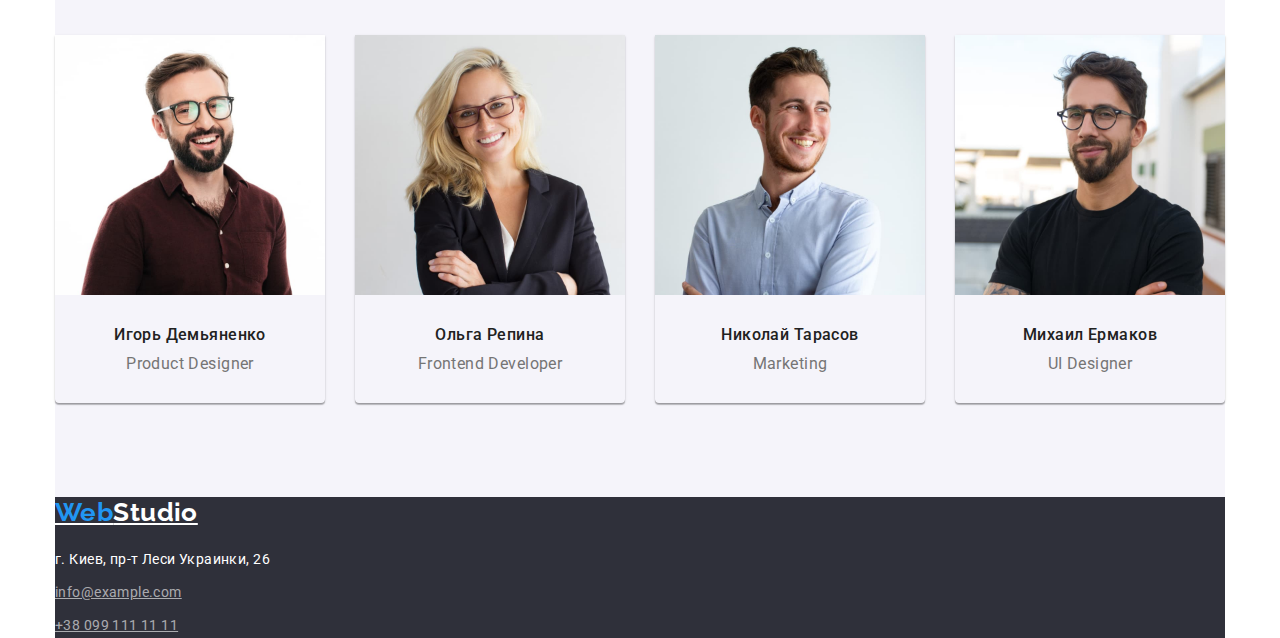
==== commit 68861dfc: "fin" ====
--- a/index.html
+++ b/index.html
@@ -44,7 +44,7 @@
         </section>
         <!-- Секция преимущества студии -->
         <section class="benefits">
-          <h2>Преимущества студии</h2>
+          <h2 class="visually-hidden">Преимущества студии</h2>
           <ul class="benefits-content">
             <li>
               <h3>Внимание к деталям</h3>
--- a/css/styles.css
+++ b/css/styles.css
@@ -17,8 +17,11 @@
 ul {
   list-style: none;
 }
+img {
+  display: block;
+}
 .container {
-  width: 1170px;
+  width: 1200px;
   padding-left: 15px;
   padding-right: 15px;
   margin-left: auto;
@@ -78,9 +81,17 @@
 .header-list .link.current-navigation {
   color: var(--accent-color);
 }
+.header-list a {
+  display: block;
+  padding-top: 32px;
+  padding-bottom: 32px;
+}
 
 .header-contact a {
   color: var(--primary-text-color);
+  display: block;
+  padding-top: 32px;
+  padding-bottom: 32px;
 }
 .header-contact a:hover,
 .header-contact a:focus {
@@ -88,13 +99,29 @@
 }
 
 /* Main */
+.visually-hidden {
+  position: absolute;
+  width: 1px;
+  height: 1px;
+  margin: -1px;
+  border: 0;
+  padding: 0;
+
+  white-space: nowrap;
+  clip-path: inset(100%);
+  clip: rect(0 0 0 0);
+  overflow: hidden;
+}
 .hero {
   background-color: var(--background-hero-footer);
   color: var(--primary-white-color);
-  margin-bottom: 94px;
-  text-align: center;
+  text-align: center;
+  padding-top: 200px;
+  padding-bottom: 200px;
 }
 .hero h1 {
+  width: 696px;
+  text-align: center;
   font-weight: 900;
   font-size: 44px;
   line-height: 1.36;
@@ -117,6 +144,18 @@
   min-width: 200px;
   text-align: center;
 }
+.benefits {
+  padding-top: 94px;
+  padding-bottom: 94px;
+}
+
+.benefits-content {
+  display: flex;
+  padding-left: 0px;
+}
+.benefits-content li + li {
+  margin-left: 30px;
+}
 .benefits h3 {
   font-weight: 700;
   font-size: 14px;
@@ -127,14 +166,8 @@
 }
 .benefits p {
   line-height: 1.71;
-  margin-bottom: 94px;
-}
-.benefits-content {
-  display: flex;
-}
-.benefits-content li + li {
-  margin-left: 30px;
-}
+}
+
 .section-title {
   font-weight: 700;
   font-size: 36px;
@@ -143,18 +176,33 @@
   color: var(--secondary-text-color);
   margin-bottom: 50px;
 }
+.about {
+  padding-bottom: 94px;
+}
 .about-content {
   display: flex;
-}
-
-.about img {
-  margin-bottom: 94px;
-}
+  padding-left: 0px;
+}
+
 .about-content li + li {
   margin-left: 30px;
 }
 .team {
   background-color: #f5f4fa;
+  padding-top: 94px;
+  padding-bottom: 94px;
+}
+.team-card {
+  display: flex;
+  padding-left: 0px;
+}
+.team-card li {
+  box-shadow: 0px 1px 3px rgba(0, 0, 0, 0.12), 0px 1px 1px rgba(0, 0, 0, 0.14),
+    0px 2px 1px rgba(0, 0, 0, 0.2);
+  border-radius: 0px 0px 4px 4px;
+}
+.team-card li + li {
+  margin-left: 30px;
 }
 .team img {
   margin-bottom: 30px;
@@ -174,13 +222,6 @@
   margin-bottom: 30px;
 }
 
-.team-card {
-  display: flex;
-  margin-bottom: 94px;
-}
-.team-card li + li {
-  margin-left: 30px;
-}
 /* Footer */
 .footer {
   background-color: var(--background-hero-footer);
@@ -195,17 +236,28 @@
   color: var(--primary-white-color);
   margin-top: 20px;
 }
+.footer-contacts {
+  padding-left: 0px;
+}
 .footer-contacts a {
   color: rgba(255, 255, 255, 0.6);
-  margin-bottom: 9px;
 }
 .footer-contacts a:hover,
 .footer-contacts a:focus {
   color: var(--accent-color);
 }
+.footer-contacts li {
+  padding-top: 9px;
+}
 /* PORTFOLIO */
+/* header */
+.line {
+  border: 1px solid #ececec;
+  margin-bottom: 94px;
+}
 
 .btn-portfolio {
+  border: 1px solid transparent;
   border-radius: 4px;
   padding: 6px 22px;
   color: var(--secondary-text-color);
@@ -224,26 +276,50 @@
   cursor: pointer;
 }
 .section-filter {
+  display: flex;
+  justify-content: center;
   margin-bottom: 50px;
 }
-.cards-list a {
-  display: inline;
-  margin: 30px;
-}
-.cards-list img {
-  margin-bottom: 20px;
-}
+.section-filter li + li {
+  margin-left: 8px;
+}
+.cards-list {
+  padding-left: 0px;
+  padding-bottom: 94px;
+  display: flex;
+  flex-wrap: wrap;
+  margin-right: -30px;
+  margin-top: -30px;
+}
+
+.item {
+  margin-right: 30px;
+  margin-top: 30px;
+  flex-basis: calc((100% - 90px) / 3);
+}
+.item:nth-child(3n) {
+  margin-right: 0px;
+}
+.item-name {
+  border: 1px solid #eeeeee;
+}
+
 .cards-list h2 {
+  padding-top: 20px;
   margin-bottom: 4px;
   font-weight: 700;
   font-size: 18px;
   line-height: 2;
   letter-spacing: 0.06em;
   color: var(--secondary-text-color);
+  padding-left: 24px;
+  margin-bottom: 4px;
 }
 .cards-list p {
   margin-bottom: 20px;
   font-size: 16px;
   line-height: 1.88;
   color: var(--primary-text-color);
-}
+  padding-left: 24px;
+  margin-bottom: 20px;
+}
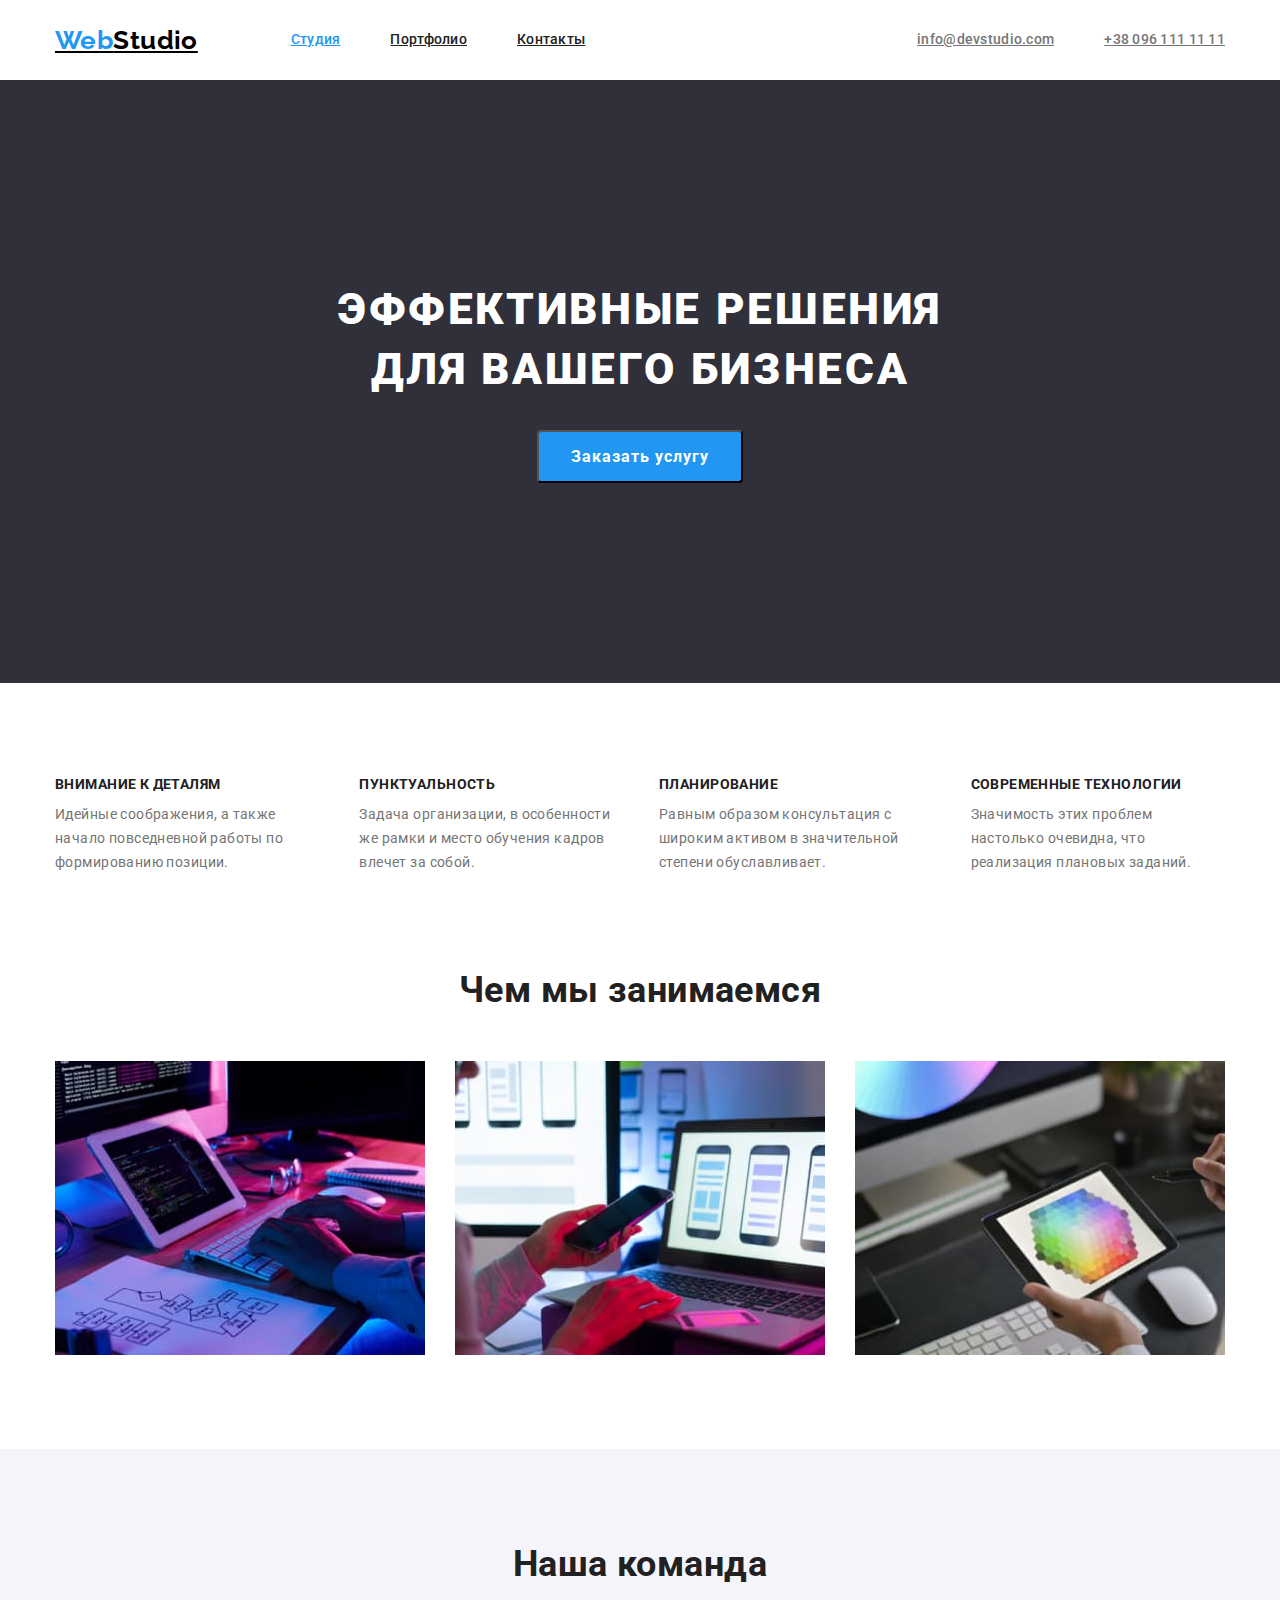
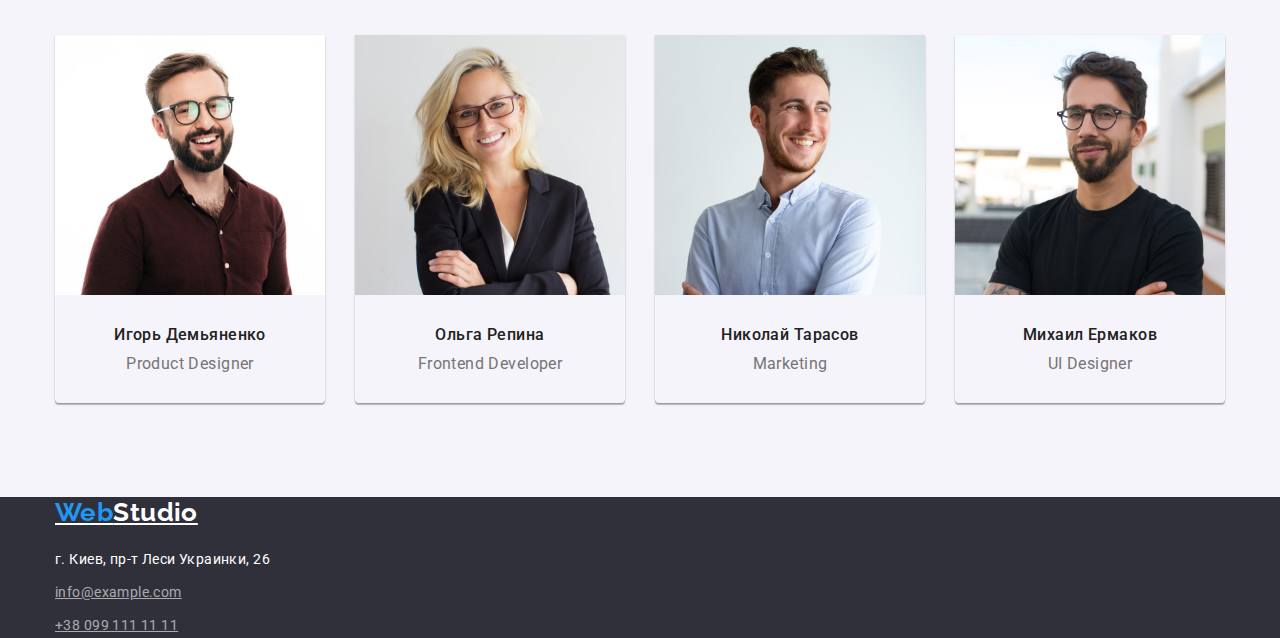
==== commit 218812af: "fin" ====
--- a/index.html
+++ b/index.html
@@ -19,8 +19,8 @@
   </head>
 
   <body>
-    <div class="container">
-      <header class="page-header">
+    <header>
+      <div class="container page-header">
         <nav class="page-nav">
           <a class="logo" href=""><span class="accent">Web</span>Studio</a>
           <ul class="header-list">
@@ -35,15 +35,19 @@
           <li><a href="mailto:info@devstudio.com">info@devstudio.com</a></li>
           <li><a href="tel:+380961111111">+38 096 111 11 11</a></li>
         </ul>
-      </header>
-      <main>
-        <!-- Секция с кнопкой -->
-        <section class="hero">
+      </div>
+    </header>
+    <main>
+      <!-- Секция с кнопкой -->
+      <section class="hero">
+        <div class="container">
           <h1>Эффективные решения для вашего бизнеса</h1>
           <button type="button" class="button">Заказать услугу</button>
-        </section>
-        <!-- Секция преимущества студии -->
-        <section class="benefits">
+        </div>
+      </section>
+      <!-- Секция преимущества студии -->
+      <section class="benefits section">
+        <div class="container">
           <h2 class="visually-hidden">Преимущества студии</h2>
           <ul class="benefits-content">
             <li>
@@ -75,9 +79,11 @@
               </p>
             </li>
           </ul>
-        </section>
-        <!-- Секция Чем мы занимаемся -->
-        <section class="about">
+        </div>
+      </section>
+      <!-- Секция Чем мы занимаемся -->
+      <section class="about">
+        <div class="container">
           <h2 class="section-title">Чем мы занимаемся</h2>
           <ul class="about-content">
             <li>
@@ -102,9 +108,11 @@
               />
             </li>
           </ul>
-        </section>
-        <!-- Секция Наша команда -->
-        <section class="team">
+        </div>
+      </section>
+      <!-- Секция Наша команда -->
+      <section class="team section">
+        <div class="container">
           <h2 class="section-title">Наша команда</h2>
           <ul class="team-card">
             <li>
@@ -128,9 +136,11 @@
               <p>UI Designer</p>
             </li>
           </ul>
-        </section>
-      </main>
-      <footer class="footer">
+        </div>
+      </section>
+    </main>
+    <footer class="footer">
+      <div class="container">
         <a class="logo" href=""><span class="accent">Web</span>Studio</a>
         <address class="footer-adress">
           г. Киев, пр-т Леси Украинки, 26
@@ -139,7 +149,7 @@
             <li><a href="tel:+380991111111">+38 099 111 11 11</a></li>
           </ul>
         </address>
-      </footer>
-    </div>
+      </div>
+    </footer>
   </body>
 </html>
--- a/css/styles.css
+++ b/css/styles.css
@@ -26,6 +26,10 @@
   padding-right: 15px;
   margin-left: auto;
   margin-right: auto;
+}
+.section {
+  padding-top: 94px;
+  padding-bottom: 94px;
 }
 h1,
 h2,
@@ -39,15 +43,15 @@
 }
 
 /* Header */
-
-.page-nav,
-.page-header {
+.page-header,
+.page-nav {
   display: flex;
   align-items: center;
 }
 
 .header-list,
 .header-contact {
+  padding-left: 0px;
   font-weight: 500;
   line-height: 1.14;
   letter-spacing: 0.02em;
@@ -128,6 +132,8 @@
   letter-spacing: 0.06em;
   text-transform: uppercase;
   margin-bottom: 30px;
+  margin-left: auto;
+  margin-right: auto;
 }
 .button {
   color: var(--primary-white-color);
@@ -144,11 +150,6 @@
   min-width: 200px;
   text-align: center;
 }
-.benefits {
-  padding-top: 94px;
-  padding-bottom: 94px;
-}
-
 .benefits-content {
   display: flex;
   padding-left: 0px;
@@ -189,8 +190,6 @@
 }
 .team {
   background-color: #f5f4fa;
-  padding-top: 94px;
-  padding-bottom: 94px;
 }
 .team-card {
   display: flex;
@@ -251,11 +250,10 @@
 }
 /* PORTFOLIO */
 /* header */
-.line {
+.page-header-line {
   border: 1px solid #ececec;
-  margin-bottom: 94px;
-}
-
+}
+/* main */
 .btn-portfolio {
   border: 1px solid transparent;
   border-radius: 4px;
@@ -285,7 +283,6 @@
 }
 .cards-list {
   padding-left: 0px;
-  padding-bottom: 94px;
   display: flex;
   flex-wrap: wrap;
   margin-right: -30px;
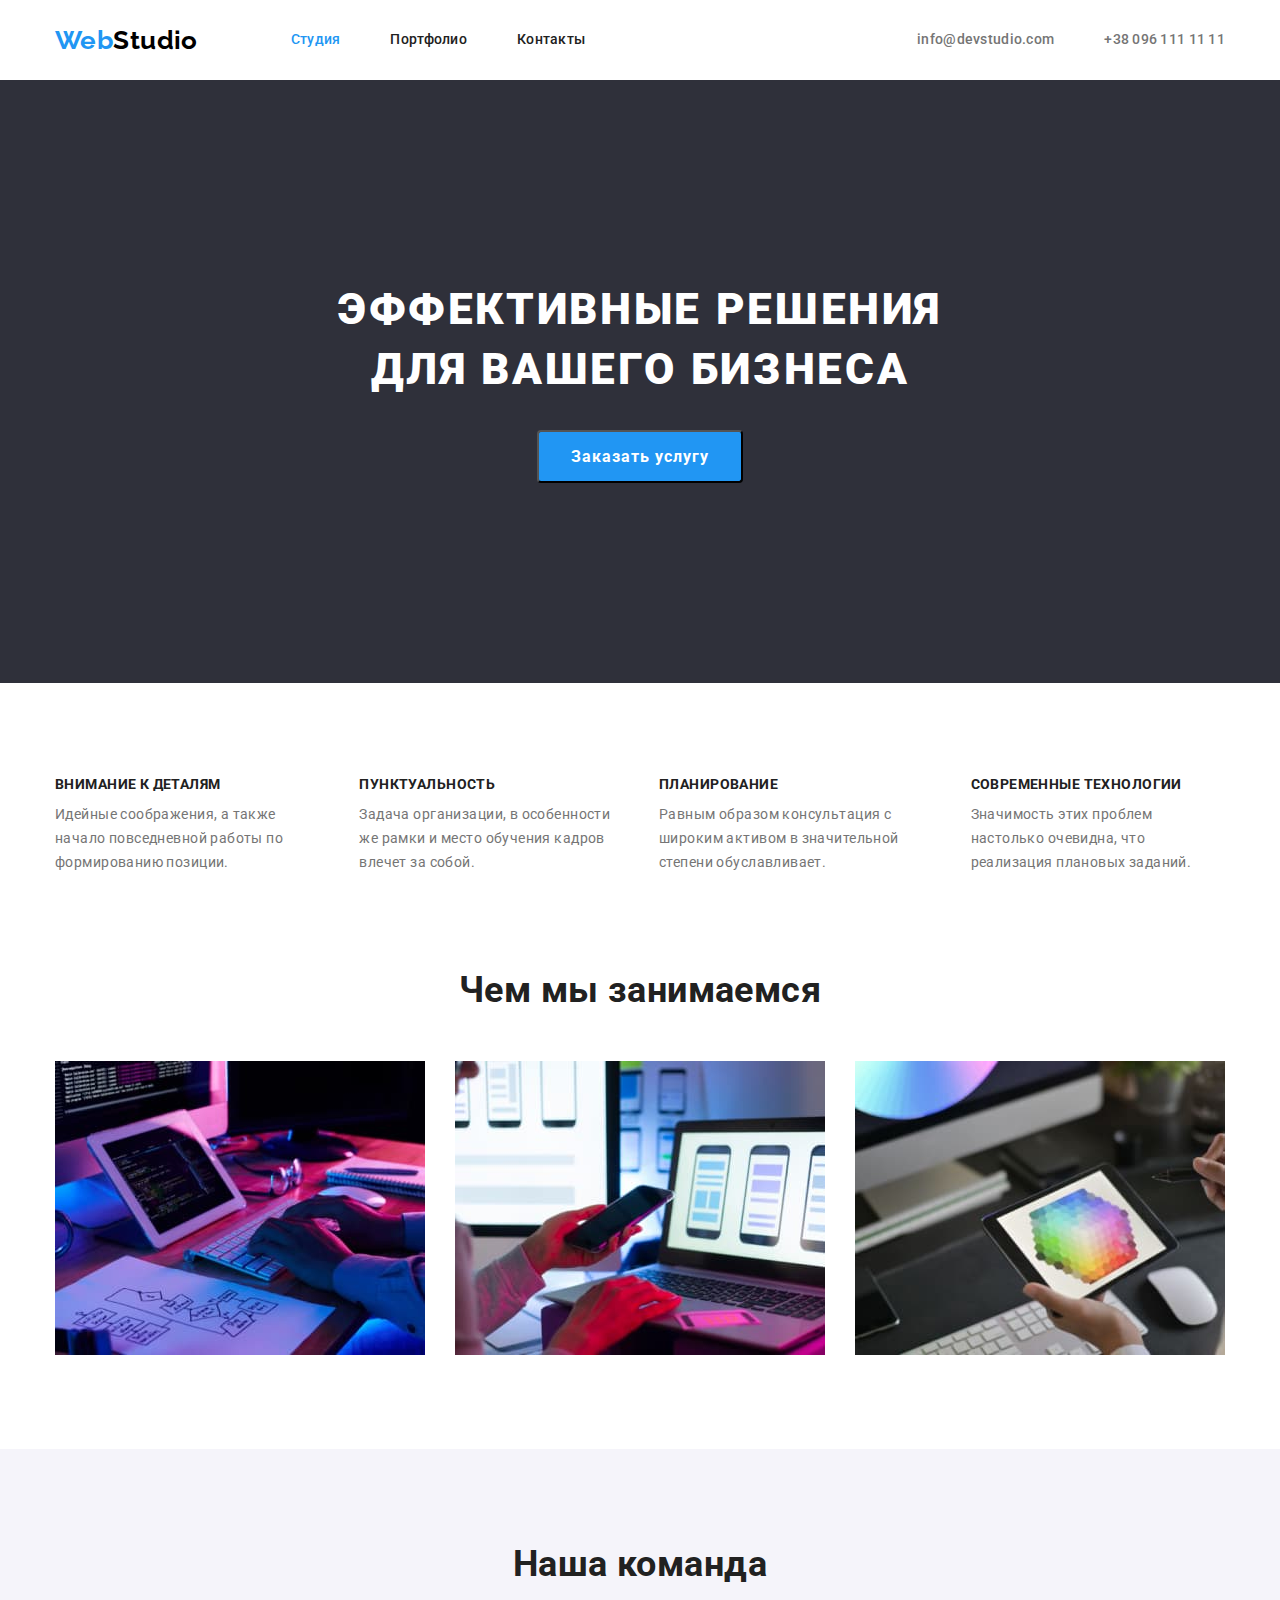
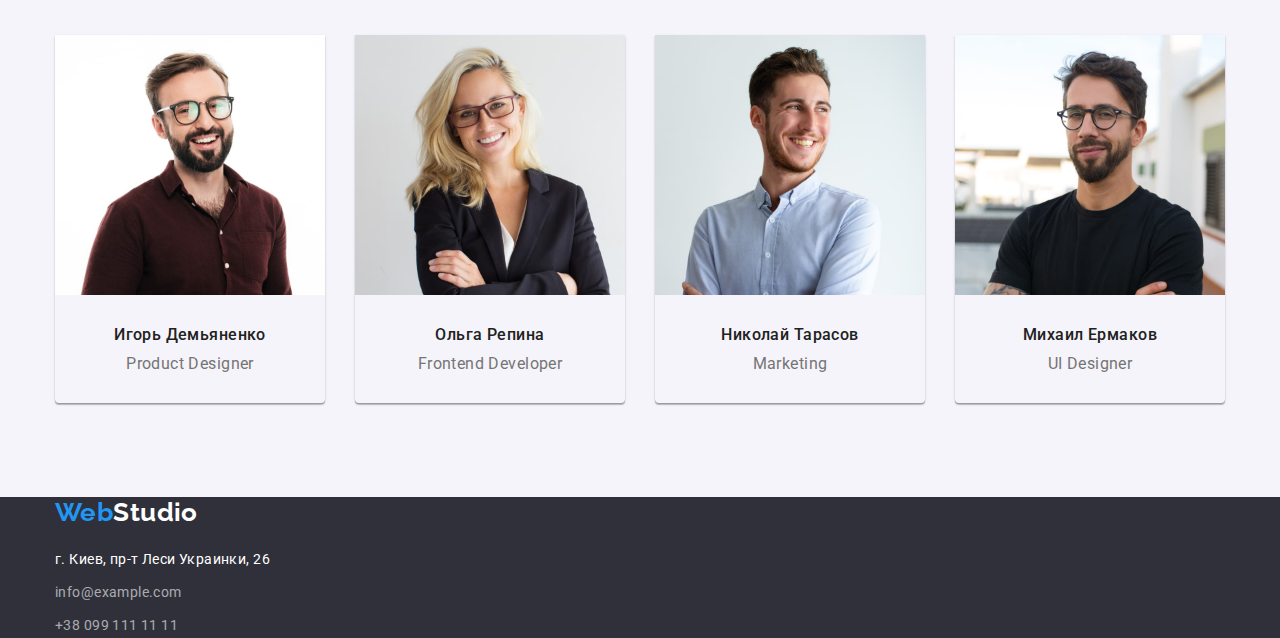
==== commit b8853690: "finfin" ====
--- a/index.html
+++ b/index.html
@@ -22,7 +22,7 @@
     <header>
       <div class="container page-header">
         <nav class="page-nav">
-          <a class="logo" href=""><span class="accent">Web</span>Studio</a>
+          <a class="logo link" href=""><span class="accent">Web</span>Studio</a>
           <ul class="header-list">
             <li>
               <a href="./index.html" class="link current-navigation">Студия</a>
@@ -32,14 +32,20 @@
           </ul>
         </nav>
         <ul class="header-contact">
-          <li><a href="mailto:info@devstudio.com">info@devstudio.com</a></li>
-          <li><a href="tel:+380961111111">+38 096 111 11 11</a></li>
+          <li>
+            <a href="mailto:info@devstudio.com" class="link"
+              >info@devstudio.com</a
+            >
+          </li>
+          <li>
+            <a href="tel:+380961111111" class="link">+38 096 111 11 11</a>
+          </li>
         </ul>
       </div>
     </header>
     <main>
       <!-- Секция с кнопкой -->
-      <section class="hero">
+      <section class="hero section">
         <div class="container">
           <h1>Эффективные решения для вашего бизнеса</h1>
           <button type="button" class="button">Заказать услугу</button>
@@ -82,7 +88,7 @@
         </div>
       </section>
       <!-- Секция Чем мы занимаемся -->
-      <section class="about">
+      <section class="about section">
         <div class="container">
           <h2 class="section-title">Чем мы занимаемся</h2>
           <ul class="about-content">
@@ -141,12 +147,18 @@
     </main>
     <footer class="footer">
       <div class="container">
-        <a class="logo" href=""><span class="accent">Web</span>Studio</a>
+        <a class="logo link" href=""><span class="accent">Web</span>Studio</a>
         <address class="footer-adress">
           г. Киев, пр-т Леси Украинки, 26
           <ul class="footer-contacts">
-            <li><a href="mailto:info@example.com">info@example.com</a></li>
-            <li><a href="tel:+380991111111">+38 099 111 11 11</a></li>
+            <li>
+              <a href="mailto:info@example.com" class="link"
+                >info@example.com</a
+              >
+            </li>
+            <li>
+              <a href="tel:+380991111111" class="link">+38 099 111 11 11</a>
+            </li>
           </ul>
         </address>
       </div>
--- a/css/styles.css
+++ b/css/styles.css
@@ -30,6 +30,9 @@
 .section {
   padding-top: 94px;
   padding-bottom: 94px;
+}
+.link {
+  text-decoration: none;
 }
 h1,
 h2,
@@ -178,7 +181,7 @@
   margin-bottom: 50px;
 }
 .about {
-  padding-bottom: 94px;
+  padding-top: 0px;
 }
 .about-content {
   display: flex;
